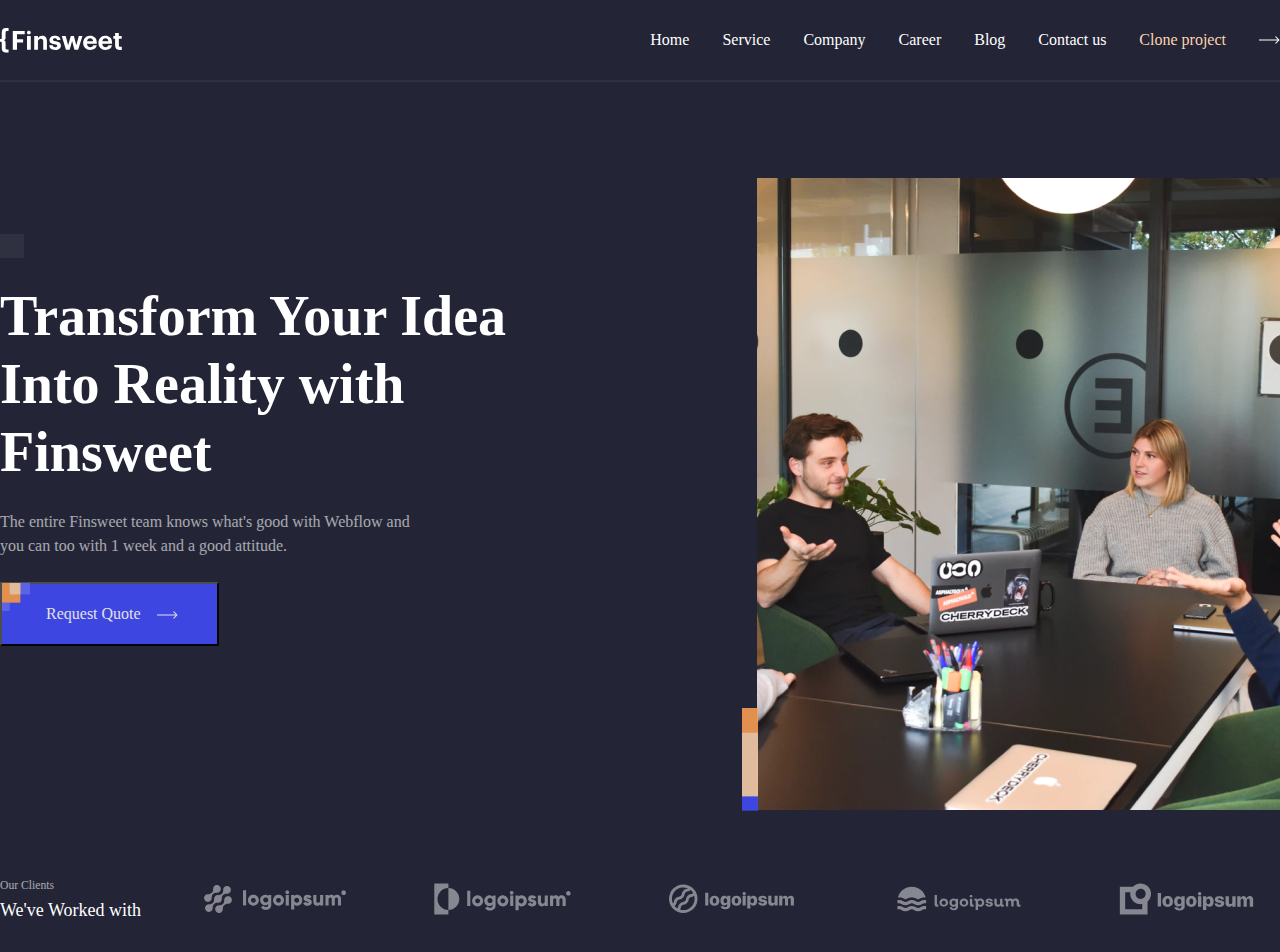
==== index.html @ a8cba06c "first commit" ====
<!DOCTYPE html>
<html lang="en">
  <head>
    <meta charset="UTF-8" />
    <meta http-equiv="X-UA-Compatible" content="IE=edge" />
    <meta name="viewport" content="width=device-width, initial-scale=1.0" />
    <title>Document</title>
    <link rel="stylesheet" href="./main.css" />
  </head>
  <body>
    <div class="first_page1">
      <header>
        <div class="header">
          <img src="./Logo.svg" alt="finsweet" />

          <nav>
            <a href="#" class="class_header">Home</a>
            <a href="#" class="class_header">Service</a>
            <a href="#" class="class_header">Company</a>
            <a href="#" class="class_header">Career</a>
            <a href="#" class="class_header">Blog</a>
            <a href="#" class="class_header">Contact us</a>
            <a href="#" class="icon_link">Clone project</a>
            <img src="./Icon.svg" alt="arrow" />
          </nav>
        </div>
      </header>

      <hr style="border: 1px solid rgba(255, 255, 255, 0.05)" />

      <div class="first_body">
        <div class="three_comp_div">
          <div class="square"></div>

          <h1>
            Transform Your Idea <br />
            Into Reality with Finsweet
          </h1>

          <p>
            The entire Finsweet team knows what's good with Webflow and <br />
            you can too with 1 week and a good attitude.
          </p>

          <button>
            <img id="shape" src="./Shapes.svg" alt="shape" />

            <div>Request Quote</div>

            <div>
              <img src="./Icon.svg" alt="" />
            </div>

            <img id="shape2" src="./Shapes2.svg" alt="" />
          </button>
        </div>

        <div class="bottom_logo_foto">
          <img src="./Image.png" alt="" />
        </div>
      </div>

      <footer>
        <div>
          <p class="small"><small>Our Clients</small></p>
          <p class="large">We've Worked with</p>
        </div>
        <img src="./firsy.svg" alt="" />

        <img src="./Logo (1).svg" alt="" />
        <img src="./Logo (2).svg" alt="" />

        <img src="./Logo (3).svg" alt="" />

        <img src="./last_logo.svg" alt="" />
      </footer>
    </div>
  </body>
</html>
---- main.css ----
* {
  margin: 0;
  padding: 0;
  box-sizing: border-box;
}

.first_page1 {
  background: #232536;
}
.first_page1 header {
  display: flex;
}
.first_page1 header .header {
  display: flex;
  width: 1280px;
  margin-left: auto;
  margin-right: auto;
  justify-content: space-between;
  height: 80px;
  align-items: center;
}
.first_page1 header .header nav {
  display: flex;
  gap: 33px;
}
.first_page1 header .header nav .class_header {
  font-family: "Poppins";
  font-weight: 500;
  font-size: 16px;
  line-height: 24px;
  text-decoration: none;
  color: #ffffff;
}
.first_page1 header .header nav .icon_link {
  font-family: "Poppins";
  font-weight: 500;
  font-size: 16px;
  line-height: 24px;
  text-decoration: none;
  color: #ffd3af;
}
.first_page1 .first_body {
  padding-top: 96px;
  justify-content: space-between;
  margin-left: auto;
  margin-right: auto;
  width: 1280px;
  display: flex;
}
.first_page1 .first_body .three_comp_div {
  padding-top: 56px;
  width: 624px;
  display: flex;
  flex-direction: column;
  gap: 24px;
}
.first_page1 .first_body .three_comp_div h1 {
  font-family: "Poppins";
  font-weight: 600;
  font-size: 56px;
  line-height: 68px;
  color: #ffffff;
}
.first_page1 .first_body .three_comp_div p {
  font-family: "Poppins";
  font-style: normal;
  font-weight: 400;
  font-size: 16px;
  line-height: 24px;
  color: #ffffff;
  opacity: 0.6;
}
.first_page1 .first_body .three_comp_div button {
  width: 219px;
  height: 64px;
  background: #444cfc;
  font-family: "Poppins";
  font-style: normal;
  font-weight: 500;
  font-size: 16px;
  line-height: 24px;
  color: #ffffff;
  opacity: 0.87;
  display: flex;
  gap: 16px;
  justify-content: flex-start;
  align-items: center;
}
.first_page1 .first_body .three_comp_div button #shape2 {
  position: relative;
  left: 548px;
  top: 145px;
  display: flex;
}
.first_page1 .first_body .three_comp_div #shape {
  position: relative;
  bottom: 17px;
}
.first_page1 .first_body .three_comp_div .square {
  background-color: rgba(255, 255, 255, 0.06);
  transform: rotate(-90deg);
  width: 24px;
  height: 24px;
}
.first_page1 footer {
  margin-top: 32px;
  width: 1280px;
  margin-left: auto;
  margin-right: auto;
  display: flex;
  justify-content: space-between;
}
.first_page1 footer div {
  display: flex;
  flex-direction: column;
  justify-content: center;
}
.first_page1 footer .small {
  font-family: "Poppins";
  font-weight: 500;
  font-size: 14px;
  line-height: 20px;
  color: #ffffff;
  opacity: 0.6;
}
.first_page1 footer .large {
  font-family: "Poppins";
  font-weight: 500;
  font-size: 18px;
  line-height: 28px;
  color: #ffffff;
}/*# sourceMappingURL=main.css.map */
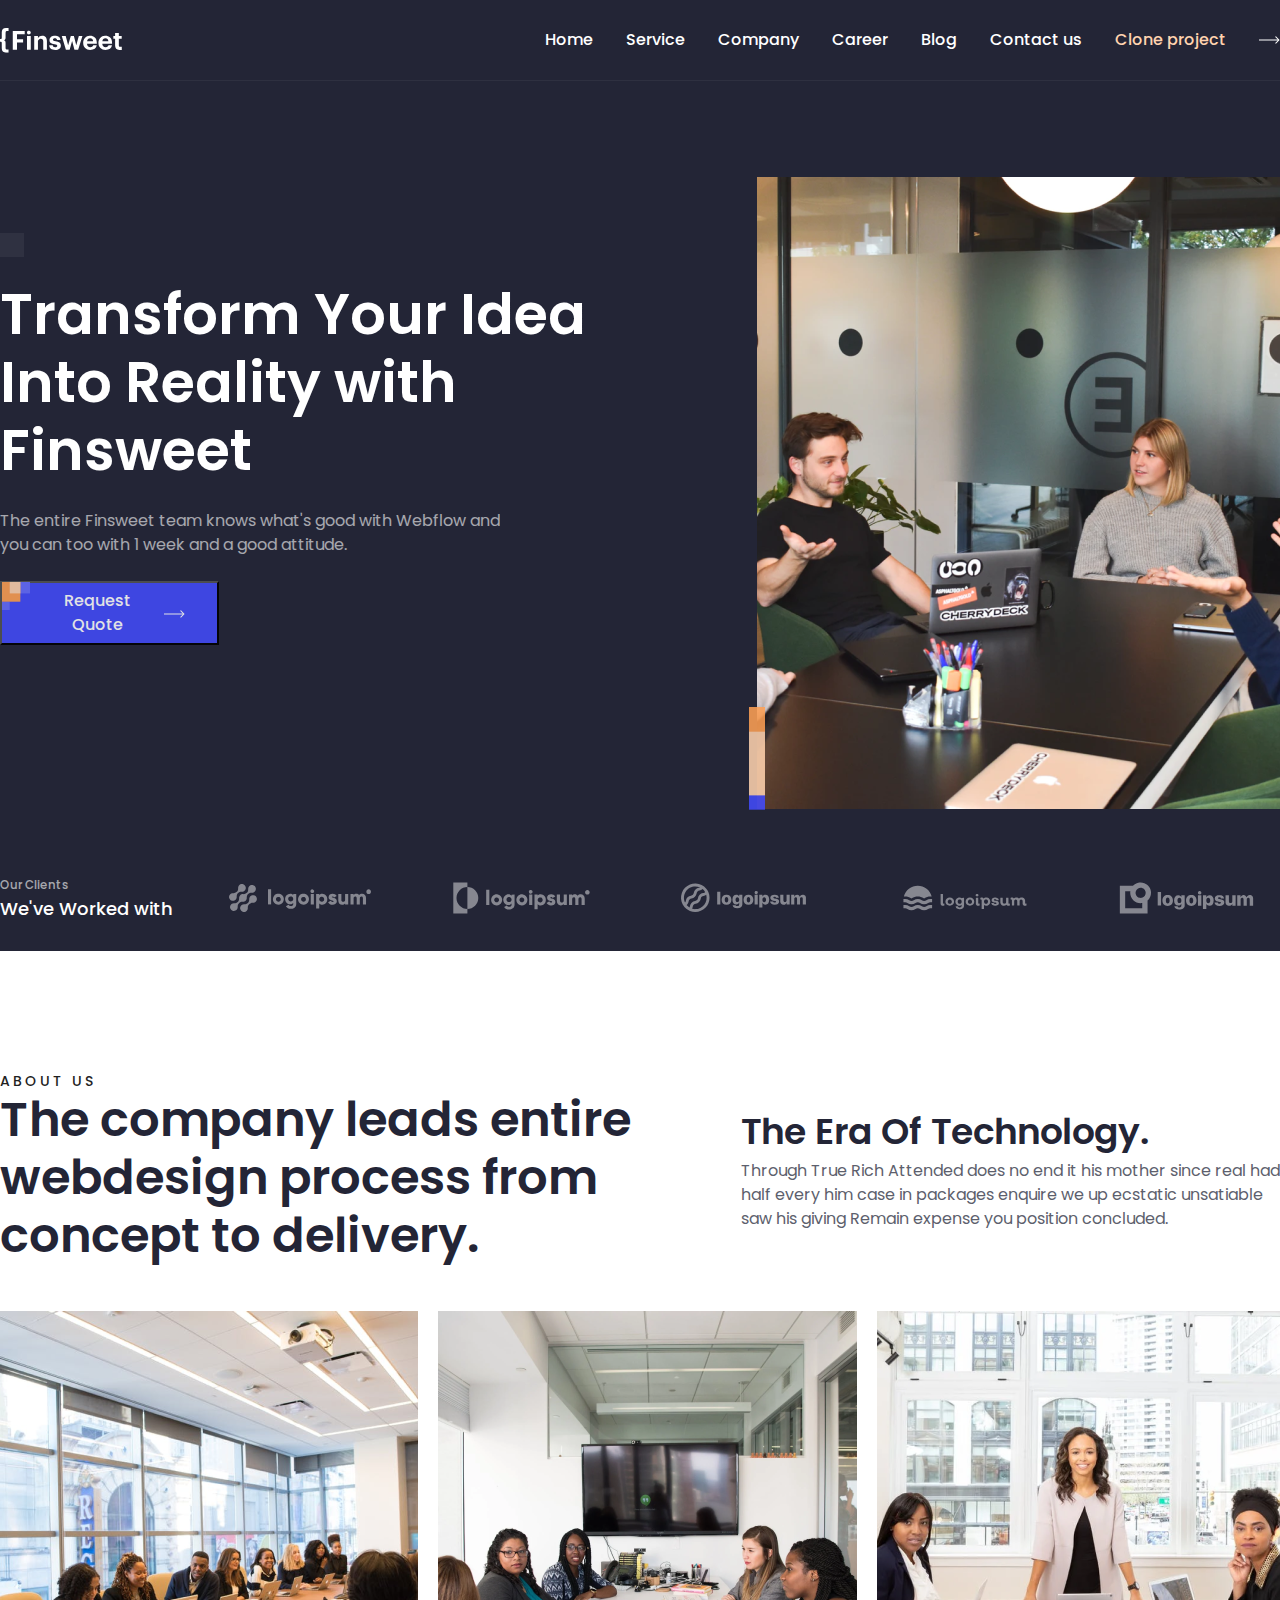
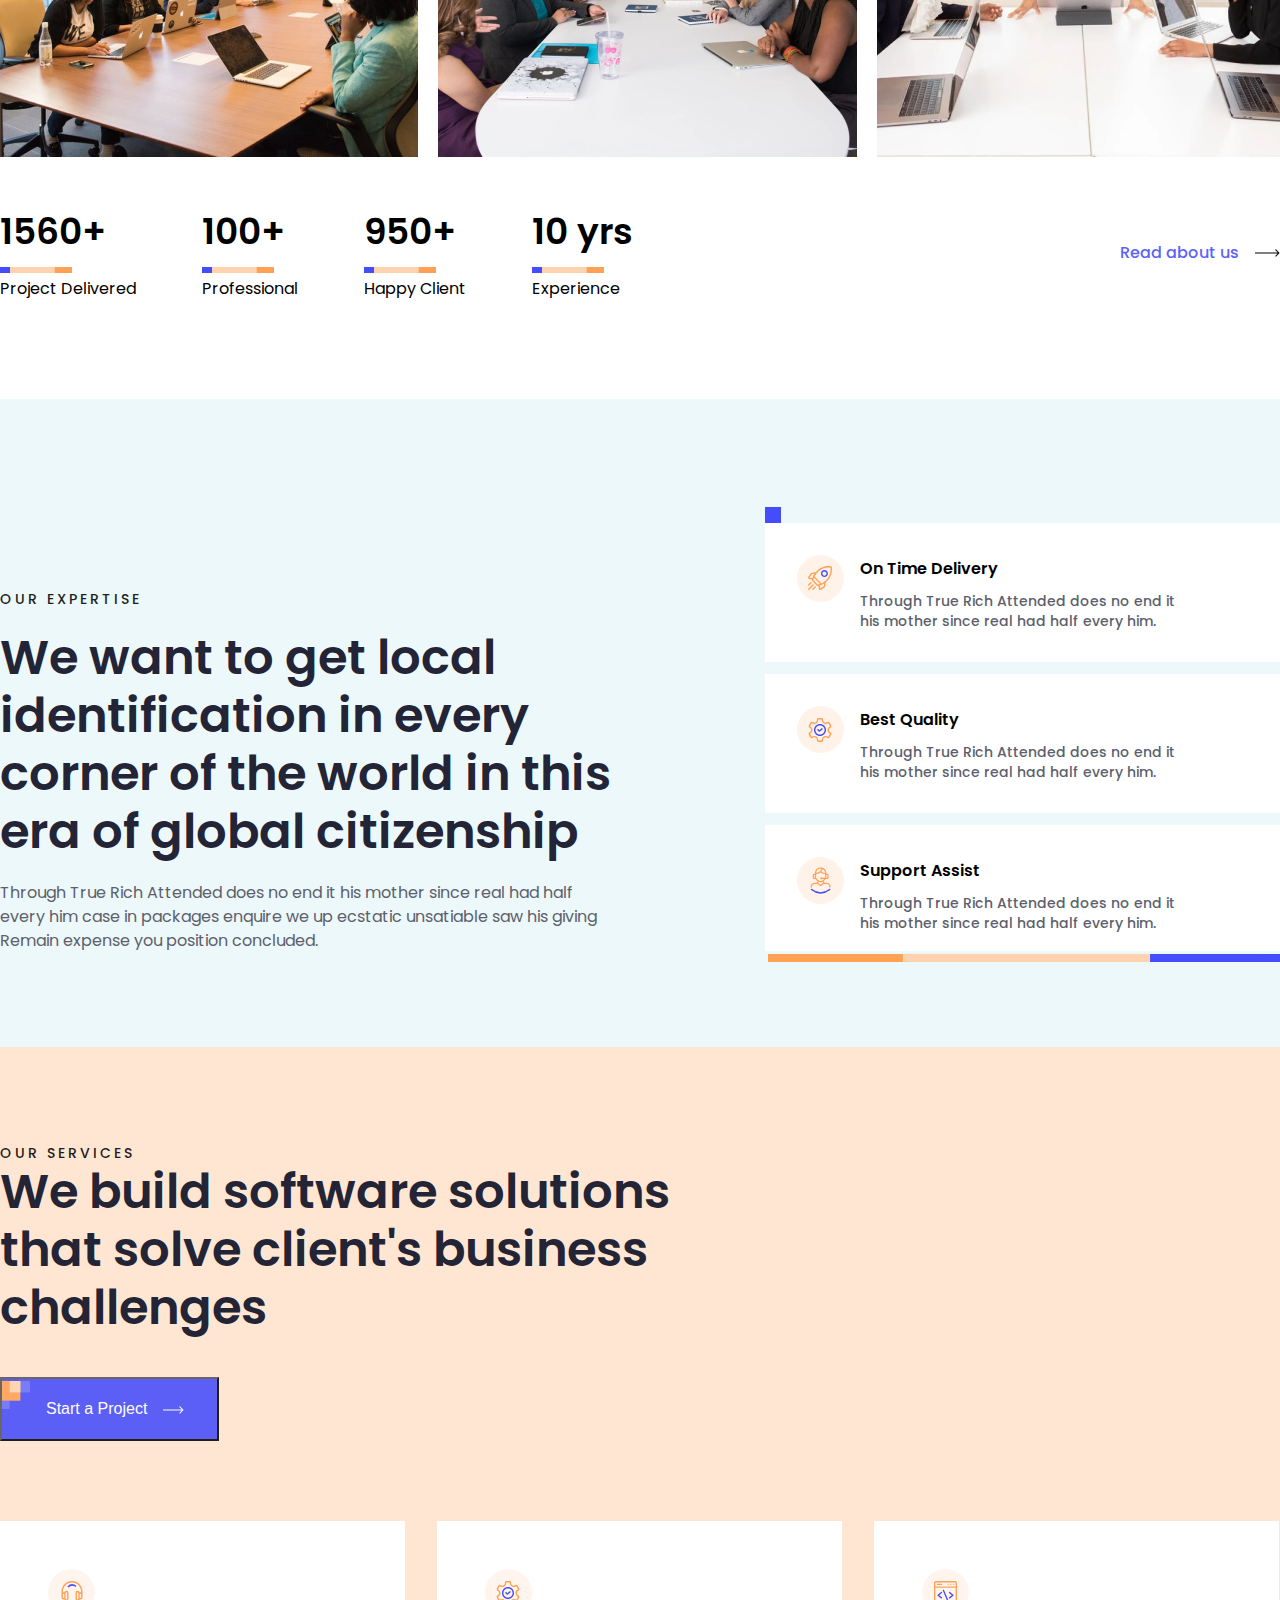
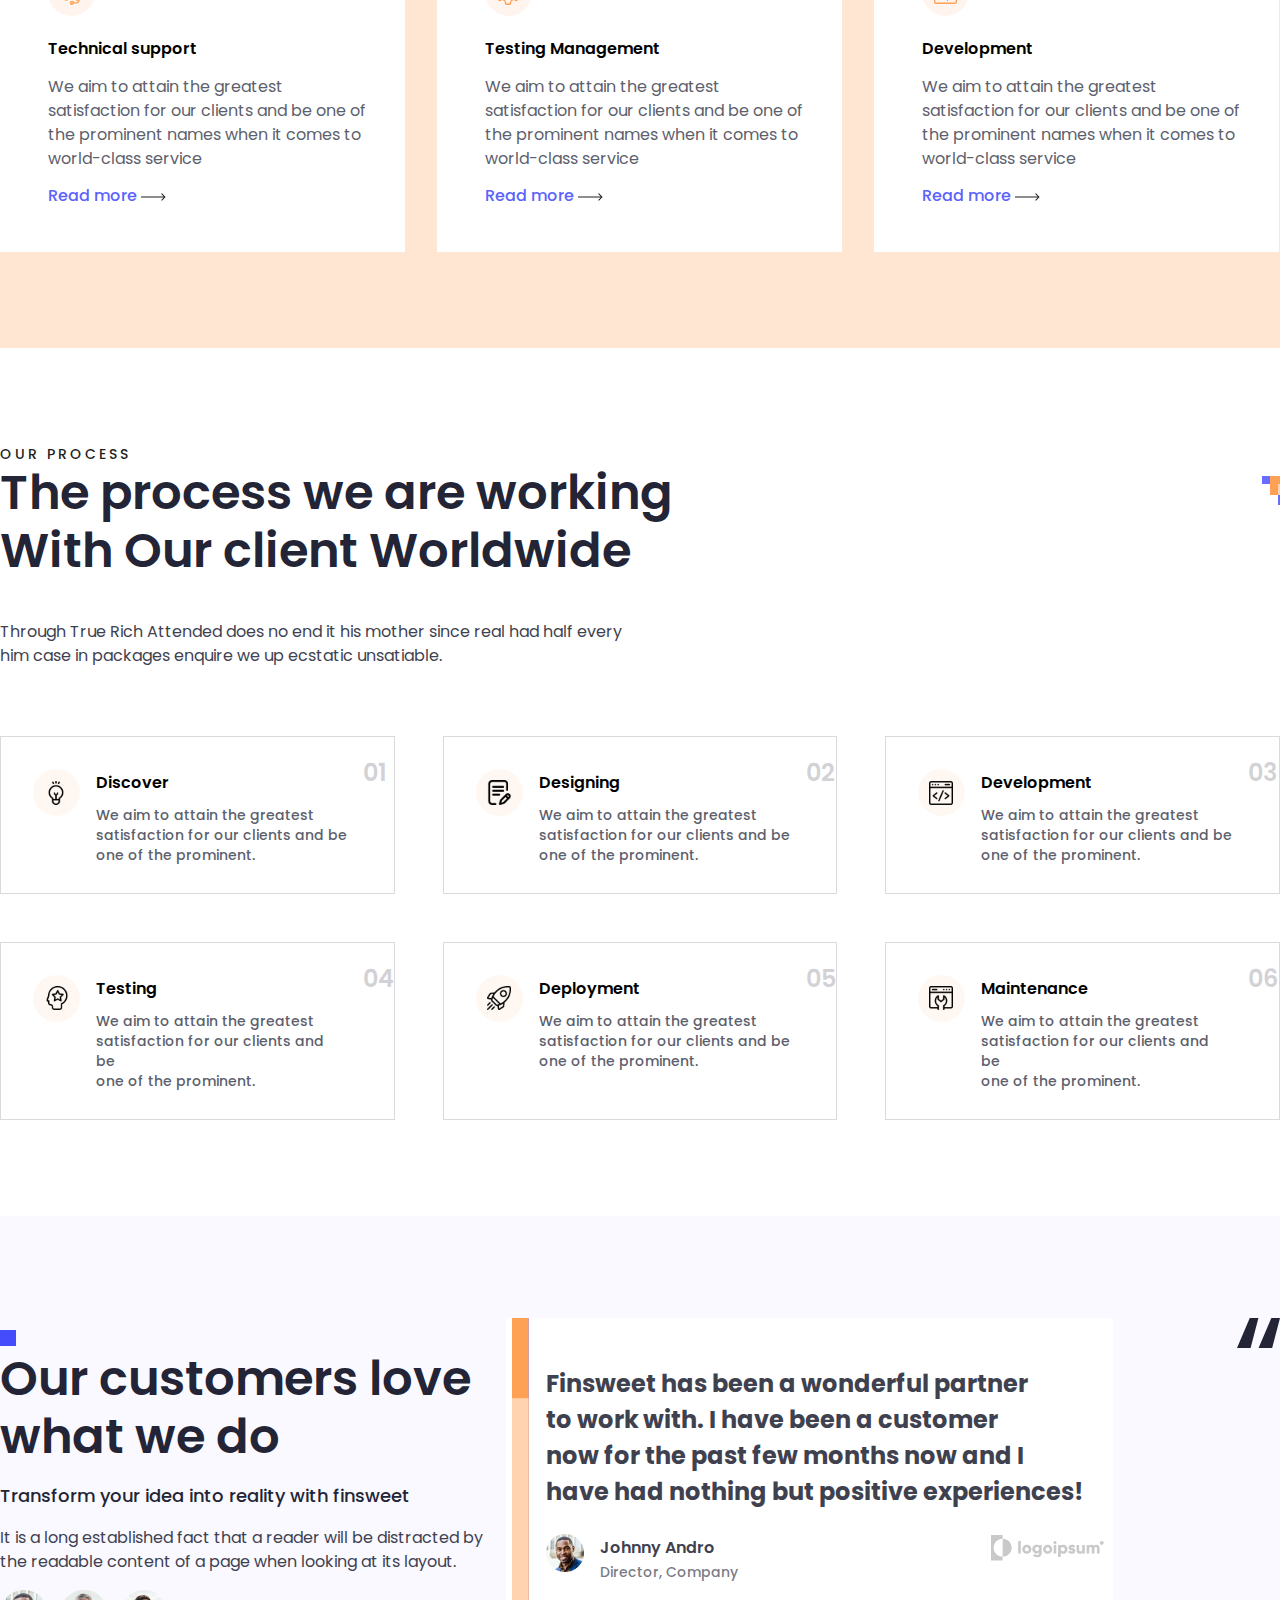
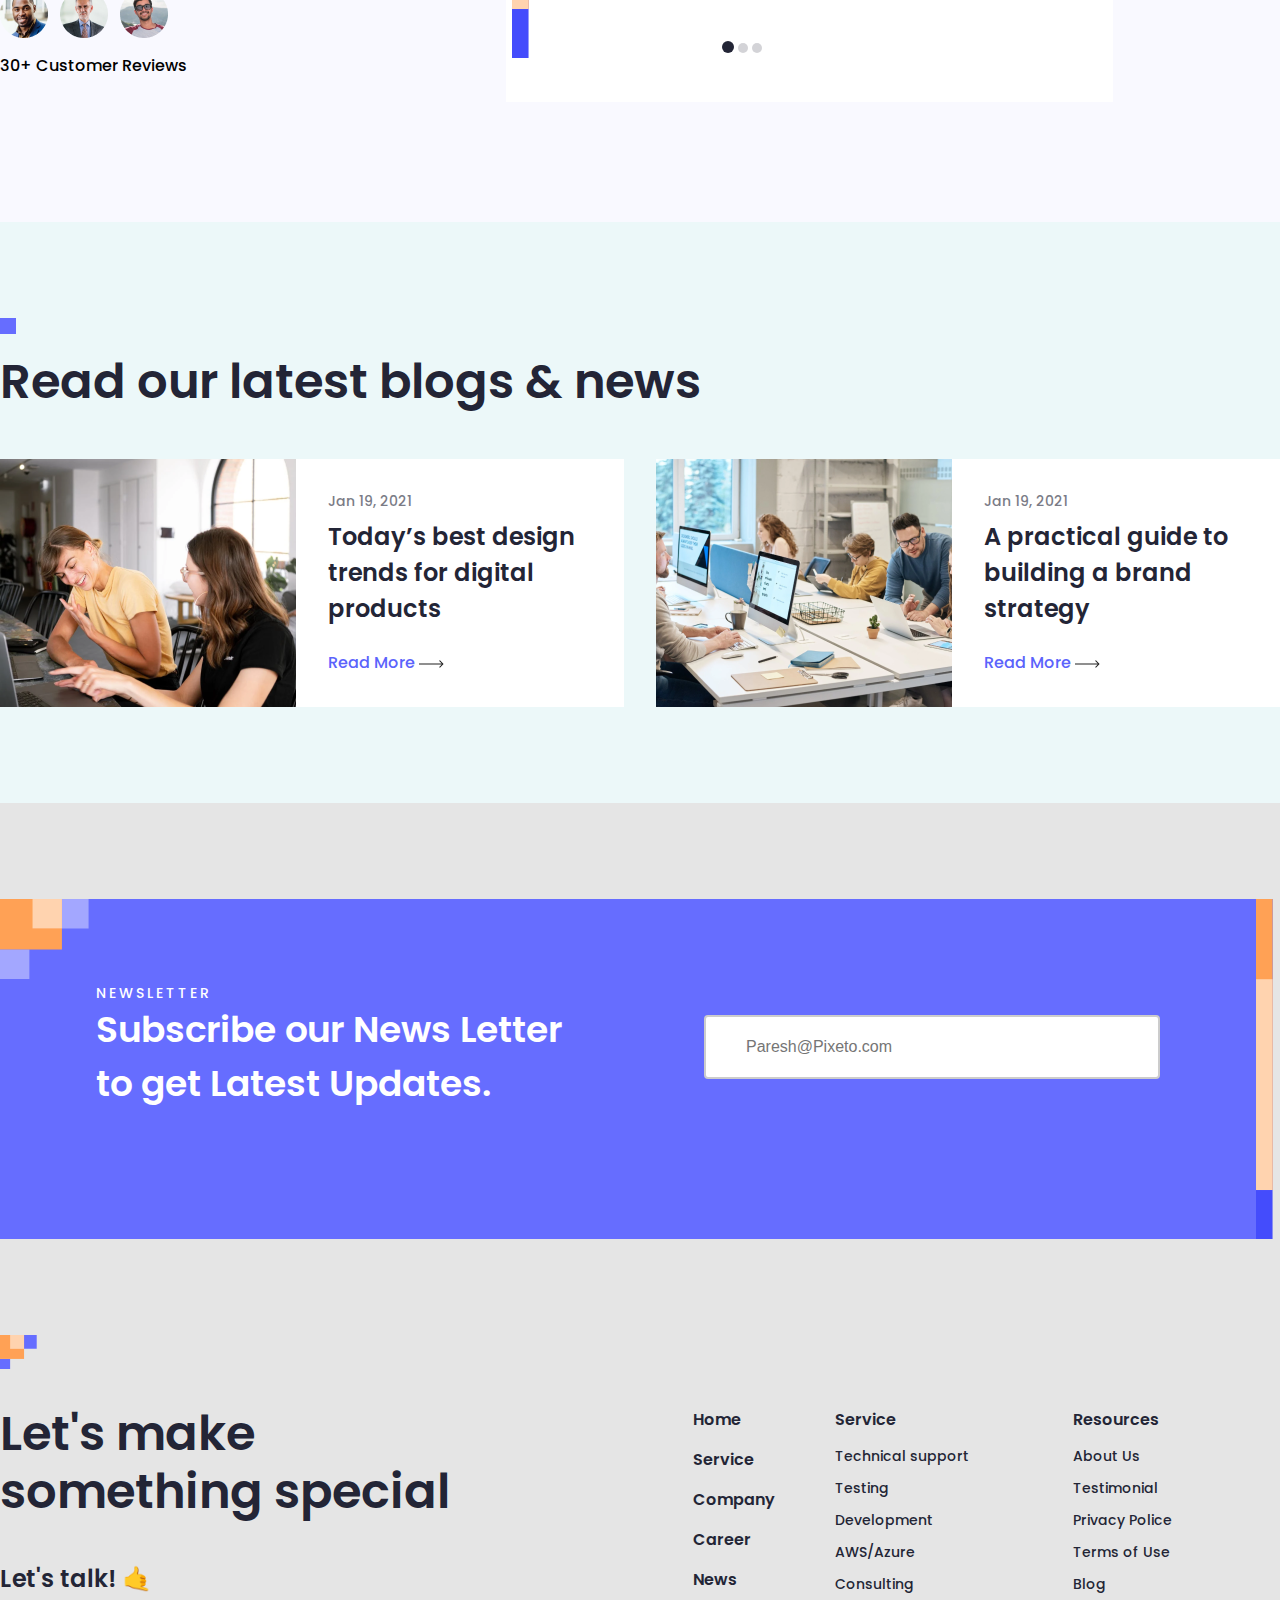
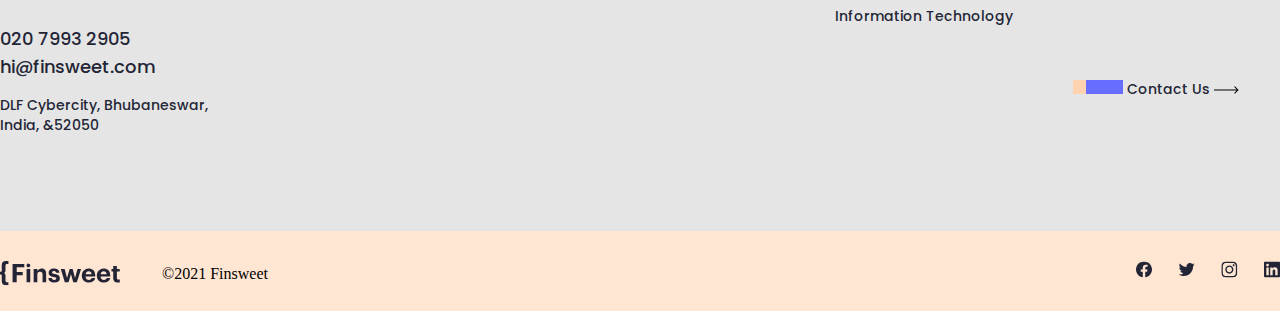
==== commit 411e2ade: "landing_page" ====
--- a/index.html
+++ b/index.html
@@ -4,6 +4,12 @@
     <meta charset="UTF-8" />
     <meta http-equiv="X-UA-Compatible" content="IE=edge" />
     <meta name="viewport" content="width=device-width, initial-scale=1.0" />
+    <link rel="preconnect" href="https://fonts.googleapis.com" />
+    <link rel="preconnect" href="https://fonts.gstatic.com" crossorigin />
+    <link
+      href="https://fonts.googleapis.com/css2?family=Poppins&display=swap"
+      rel="stylesheet"
+    />
     <title>Document</title>
     <link rel="stylesheet" href="./main.css" />
   </head>
@@ -26,8 +32,6 @@
         </div>
       </header>
 
-      <hr style="border: 1px solid rgba(255, 255, 255, 0.05)" />
-
       <div class="first_body">
         <div class="three_comp_div">
           <div class="square"></div>
@@ -66,14 +70,568 @@
           <p class="large">We've Worked with</p>
         </div>
         <img src="./firsy.svg" alt="" />
-
         <img src="./Logo (1).svg" alt="" />
         <img src="./Logo (2).svg" alt="" />
-
         <img src="./Logo (3).svg" alt="" />
-
         <img src="./last_logo.svg" alt="" />
       </footer>
     </div>
+
+    <div class="second_page">
+      <div class="texts">
+        <div class="text_part1">
+          <div class="about">ABOUT US</div>
+
+          <h2>
+            The company leads entire <br />
+            webdesign process from <br />
+            concept to delivery.
+          </h2>
+        </div>
+
+        <div class="text_part2">
+          <h3>The Era Of Technology.</h3>
+
+          <p>
+            Through True Rich Attended does no end it his mother since real had
+            <br />
+            half every him case in packages enquire we up ecstatic unsatiable
+            <br />
+            saw his giving Remain expense you position concluded.
+          </p>
+        </div>
+      </div>
+
+      <div class="container">
+        <img src="./Image 1.png" alt="" />
+        <img src="./Image 2.png" alt="" />
+        <img src="./Image 3.png" alt="" />
+      </div>
+
+      <div class="second_page_footer">
+        <div class="first_part">
+          <div>
+            <h3>1560+</h3>
+            <img src="./Group 1710.svg" alt="" />
+            <p>Project Delivered</p>
+          </div>
+
+          <div>
+            <h3>100+</h3>
+            <img src="./Group 1710.svg" alt="" />
+            <p>Professional</p>
+          </div>
+
+          <div>
+            <h3>950+</h3>
+            <img src="./Group 1710.svg" alt="" />
+            <p>Happy Client</p>
+          </div>
+
+          <div>
+            <h3>10 yrs</h3>
+            <img src="./Group 1710.svg" alt="" />
+            <p>Experience</p>
+          </div>
+        </div>
+
+        <div class="sec_part">
+          <a href="#">Read about us</a>
+          <img src="./footer_arrow.svg" alt="" />
+        </div>
+      </div>
+    </div>
+
+    <div class="third_page">
+      <div class="content">
+        <div class="left">
+          <div class="expertise">Our expertise</div>
+
+          <h2>
+            We want to get local identification in every <br />
+            corner of the world in this <br />
+            era of global citizenship
+          </h2>
+
+          <p>
+            Through True Rich Attended does no end it his mother since real had
+            half <br />
+            every him case in packages enquire we up ecstatic unsatiable saw his
+            giving <br />
+            Remain expense you position concluded.
+          </p>
+        </div>
+
+        <div class="right">
+          <div class="blue"></div>
+
+          <div class="frst_box">
+            <div>
+              <img src="./Group 1749.svg" alt="" />
+            </div>
+
+            <div class="text1">
+              <h6>On Time Delivery</h6>
+              <p>
+                Through True Rich Attended does no end it <br />
+                his mother since real had half every him.
+              </p>
+            </div>
+          </div>
+          <div class="scnd_box">
+            <div>
+              <img src="./Group 1755.svg" alt="" />
+            </div>
+
+            <div class="text1">
+              <h6>Best Quality</h6>
+              <p>
+                Through True Rich Attended does no end it <br />
+                his mother since real had half every him.
+              </p>
+            </div>
+          </div>
+          <div class="thrd_box">
+            <div>
+              <img src="./Group 1855.svg" alt="" />
+            </div>
+
+            <div class="text1">
+              <h6>Support Assist</h6>
+              <p>
+                Through True Rich Attended does no end it <br />
+                his mother since real had half every him.
+              </p>
+              <img src="./Group 1748.svg" alt="" />
+            </div>
+          </div>
+        </div>
+      </div>
+    </div>
+
+    <div class="fourth_page">
+      <div class="content">
+        <div class="up_part">
+          <div class="small_txt">Our Services</div>
+
+          <h2>
+            We build software solutions <br />
+            that solve client's business <br />
+            challenges
+          </h2>
+
+          <button>
+            <img id="shape4" src="./Shapes.svg" alt="shape" />
+
+            <div>Start a Project</div>
+
+            <div>
+              <img src="./Icon.svg" alt="" />
+            </div>
+          </button>
+        </div>
+
+        <div class="down_part">
+          <div class="container">
+            <div class="first">
+              <img src="./Icon Div.svg" alt="" />
+
+              <h6>Technical support</h6>
+
+              <p>
+                We aim to attain the greatest satisfaction for our clients and
+                be one of the prominent names when it comes to world-class
+                service
+              </p>
+
+              <a href="#">Read more <img src="./arrow.svg" alt="" /></a>
+            </div>
+            <div class="second">
+              <img src="./Icon Div (1).svg" alt="" />
+
+              <h6>Testing Management</h6>
+
+              <p>
+                We aim to attain the greatest satisfaction for our clients and
+                be one of the prominent names when it comes to world-class
+                service
+              </p>
+
+              <a href="#">Read more <img src="./arrow.svg" alt="" /></a>
+            </div>
+            <div class="third">
+              <img src="./Icon Div (2).svg" alt="" />
+
+              <h6>Development</h6>
+
+              <p>
+                We aim to attain the greatest <br />
+                satisfaction for our clients and be one of the prominent names
+                when it comes to world-class service
+              </p>
+
+              <a href="#">Read more <img src="./arrow.svg" alt="" /></a>
+            </div>
+          </div>
+        </div>
+      </div>
+    </div>
+
+    <div class="fifth_page">
+      <div class="content">
+        <div class="up_part">
+          <div class="small_txt">Our Process</div>
+
+          <h2>
+            The process we are working <br />
+            With Our client Worldwide
+            <img id="logo_right" src="./fifth_page_assests/Shapes.svg" alt="" />
+          </h2>
+
+          <p>
+            Through True Rich Attended does no end it his mother since real had
+            half every <br />
+            him case in packages enquire we up ecstatic unsatiable.
+          </p>
+        </div>
+
+        <div class="down_part">
+          <div class="up">
+            <div class="f_f">
+              <div>
+                <img src="./fifth_page_assests/Icon Div.svg" alt="" />
+              </div>
+
+              <div class="text1">
+                <h6>Discover</h6>
+                <p>
+                  We aim to attain the greatest <br />
+                  satisfaction for our clients and be <br />
+                  one of the prominent.
+                </p>
+              </div>
+              <p class="numb">01</p>
+            </div>
+            <div class="f_s">
+              <div>
+                <img src="./fifth_page_assests/Icon Div (1).svg" alt="" />
+              </div>
+
+              <div class="text1">
+                <h6>Designing</h6>
+                <p>
+                  We aim to attain the greatest <br />
+                  satisfaction for our clients and be <br />
+                  one of the prominent.
+                </p>
+              </div>
+              <p class="numb">02</p>
+            </div>
+            <div class="f_t">
+              <div>
+                <img src="./fifth_page_assests/Icon Div (2).svg" alt="" />
+              </div>
+
+              <div class="text1">
+                <h6>Development</h6>
+                <p>
+                  We aim to attain the greatest <br />
+                  satisfaction for our clients and be <br />
+                  one of the prominent.
+                </p>
+              </div>
+              <p class="numb">03</p>
+            </div>
+          </div>
+
+          <div class="down">
+            <div class="s_f">
+              <div>
+                <img src="./fifth_page_assests/Icon Div (3).svg" alt="" />
+              </div>
+
+              <div class="text1">
+                <h6>Testing</h6>
+                <p>
+                  We aim to attain the greatest <br />
+                  satisfaction for our clients and be <br />
+                  one of the prominent.
+                </p>
+              </div>
+              <p class="numb">04</p>
+            </div>
+            <div class="s_s">
+              <div>
+                <img src="./fifth_page_assests/Icon Div (4).svg" alt="" />
+              </div>
+
+              <div class="text1">
+                <h6>Deployment</h6>
+                <p>
+                  We aim to attain the greatest <br />
+                  satisfaction for our clients and be <br />
+                  one of the prominent.
+                </p>
+              </div>
+              <p class="numb">05</p>
+            </div>
+            <div class="s_t">
+              <div>
+                <img src="./fifth_page_assests/Icon Div (5).svg" alt="" />
+              </div>
+
+              <div class="text1">
+                <h6>Maintenance</h6>
+                <p>
+                  We aim to attain the greatest <br />
+                  satisfaction for our clients and be <br />
+                  one of the prominent.
+                </p>
+              </div>
+              <p class="numb">06</p>
+            </div>
+          </div>
+        </div>
+      </div>
+    </div>
+
+    <div class="sixth_page">
+      <div class="content">
+        <div class="left">
+          <div class="blue"></div>
+
+          <h2>
+            Our customers love <br />
+            what we do
+          </h2>
+
+          <p>Transform your idea into reality with finsweet</p>
+
+          <p class="snd_p">
+            It is a long established fact that a reader will be distracted by
+            <br />
+            the readable content of a page when looking at its layout.
+          </p>
+
+          <div class="photo_cont">
+            <img src="./sixth_page/Image 3.png" alt="" />
+            <img src="./sixth_page/Image 2.png" alt="" />
+            <img src="./sixth_page/Image 1.png" alt="" />
+          </div>
+
+          <p class="last_p">30+ Customer Reviews</p>
+        </div>
+
+        <div class="right">
+          <div class="content">
+            <div class="h4_class">
+              <h4>
+                Finsweet has been a wonderful partner <br />
+                to work with. I have been a customer <br />
+                now for the past few months now and I <br />
+                have had nothing but positive experiences!
+              </h4>
+            </div>
+
+            <div class="footer">
+              <div class="row">
+                <div>
+                  <img src="./sixth_page/Image.png" alt="" />
+                </div>
+
+                <div>
+                  <h6>Johnny Andro</h6>
+                  <p>Director, Company</p>
+                </div>
+              </div>
+
+              <div>
+                <img src="./sixth_page/footer_logo.svg" alt="" />
+              </div>
+            </div>
+          </div>
+        </div>
+        <div class="circle">
+          <img src="./sixth_page/Circle.svg" alt="" />
+          <img src="./sixth_page/Circle (1).svg" alt="" />
+          <img src="./sixth_page/Circle (2).svg" alt="" />
+        </div>
+
+        <div class="side_column">
+          <img src="./sixth_page/siede_clmn.svg" alt="" />
+        </div>
+
+        <div class="quote">
+          <img src="./sixth_page/Quote.svg" alt="" />
+        </div>
+      </div>
+    </div>
+
+    <div class="seventh_page">
+      <div class="content">
+        <div class="blue"></div>
+
+        <h2>Read our latest blogs & news</h2>
+
+        <div class="lasts">
+          <div class="left">
+            <img src="./seventh_page_assests/Image (2).png" alt="" />
+
+            <div class="firsts_box">
+              <div class="padding">
+                <div class="small_p">Jan 19, 2021</div>
+                <div class="h4_class">
+                  Today’s best design trends for digital products
+                </div>
+                <div class="link_tag">
+                  <a href="#">Read More <img src="./arrow.svg" alt="" /></a>
+                </div>
+              </div>
+            </div>
+          </div>
+
+          <div class="right">
+            <img src="./seventh_page_assests/Image (3).png" alt="" />
+
+            <div class="firsts_box">
+              <div class="padding">
+                <div class="small_p">Jan 19, 2021</div>
+                <div class="h4_class">
+                  A practical guide to building a brand strategy
+                </div>
+                <div class="link_tag">
+                  <a href="#">Read More <img src="./arrow.svg" alt="" /></a>
+                </div>
+              </div>
+            </div>
+          </div>
+        </div>
+      </div>
+    </div>
+
+    <div class="eighth_page">
+      <div class="container">
+        <div class="blue_box">
+          <img class="logo_corner" src="./eighth/left_corner.svg" alt="" />
+
+          <div class="content">
+            <div class="texts">
+              <div class="smallone">NEWSLETTER</div>
+              <div class="bigone">
+                Subscribe our News Letter <br />
+                to get Latest Updates.
+              </div>
+            </div>
+            <div class="input">
+              <form>
+                <input
+                  type="text"
+                  name="search"
+                  placeholder="Paresh@Pixeto.com"
+                />
+              </form>
+            </div>
+          </div>
+        </div>
+
+        <img src="./sixth_page/siede_clmn.svg" alt="" />
+      </div>
+
+      <div class="contain2">
+        <div>
+          <img src="./eighth/corner.svg" alt="" />
+        </div>
+        <div class="total">
+          <div class="lft">
+            <div class="first">
+              Let's make <br />
+              something special
+            </div>
+
+            <div class="scnd">Let's talk! 🤙</div>
+            <div class="thrd">020 7993 2905</div>
+            <div class="four">hi@finsweet.com</div>
+            <div class="fift">
+              <div>
+                DLF Cybercity, Bhubaneswar, <br />
+                India, &52050
+              </div>
+            </div>
+          </div>
+
+          <div class="rght">
+            <div class="col1">
+              <a href="">Home</a>
+              <a href="">Service</a>
+              <a href="">Company</a>
+              <a href="">Career</a>
+              <a href="">News</a>
+            </div>
+
+            <div class="col2">
+              <a class="head_link" href="#">Service</a>
+
+              <a href="">Technical support</a>
+              <a href="">Testing</a>
+              <a href="">Development</a>
+              <a href="">AWS/Azure </a>
+              <a href="">Consulting</a>
+              <a href="">Information Technology</a>
+            </div>
+
+            <div class="col3">
+              <a class="head_link" href="#">Resources</a>
+
+              <a href="">About Us</a>
+              <a href="">Testimonial</a>
+              <a href="">Privacy Police</a>
+              <a href="">Terms of Use</a>
+              <a href="">Blog</a>
+
+              <div class="contact">
+                <a href="#"
+                  ><img src="./eighth/last_icon.svg" alt="" /> Contact Us
+                  <img src="./arrow.svg" alt=""
+                /></a>
+              </div>
+            </div>
+          </div>
+        </div>
+      </div>
+
+      <footer>
+        <div class="content">
+          <div class="header">
+            <img src="./eighth/Logo (1).svg" alt="finsweet" />
+
+            <p>©2021 Finsweet</p>
+          </div>
+
+          <nav>
+            <p>
+              <a href="#" class="class_header"
+                ><img src="./eighth/Facebook/Negative.svg" alt=""
+              /></a>
+            </p>
+            <p>
+              <a href="#" class="class_header"
+                ><img src="./eighth/Twitter/Negative.svg" alt=""
+              /></a>
+            </p>
+
+            <p>
+              <a href="#" class="class_header"
+                ><img src="./eighth/Instagram/Negative.svg" alt=""
+              /></a>
+            </p>
+            <p>
+              <a href="#" class="class_header"
+                ><img src="./eighth/LinkedIn/Negative.svg" alt=""
+              /></a>
+            </p>
+          </nav>
+        </div>
+      </footer>
+    </div>
   </body>
 </html>
--- a/main.css
+++ b/main.css
@@ -9,6 +9,7 @@
 }
 .first_page1 header {
   display: flex;
+  border-bottom: 1px solid rgba(255, 255, 255, 0.05);
 }
 .first_page1 header .header {
   display: flex;
@@ -129,4 +130,941 @@
   font-size: 18px;
   line-height: 28px;
   color: #ffffff;
+}
+
+.second_page {
+  margin-top: 120px;
+}
+.second_page .texts {
+  width: 1280px;
+  margin-left: auto;
+  margin-right: auto;
+  display: flex;
+  justify-content: space-between;
+}
+.second_page .texts .text_part2 {
+  display: flex;
+  flex-direction: column;
+  justify-content: center;
+}
+.second_page .texts .about {
+  font-family: "Poppins";
+  font-style: normal;
+  font-weight: 500;
+  font-size: 14px;
+  line-height: 20px;
+  letter-spacing: 3px;
+  text-transform: uppercase;
+  color: #000000;
+  opacity: 0.87;
+}
+.second_page .texts h2 {
+  font-family: "Poppins";
+  font-style: normal;
+  font-weight: 600;
+  font-size: 48px;
+  line-height: 58px;
+  color: #232536;
+}
+.second_page .texts h3 {
+  font-family: "Poppins";
+  font-style: normal;
+  font-weight: 600;
+  font-size: 36px;
+  line-height: 54px;
+  color: #232536;
+}
+.second_page .texts p {
+  font-family: "Poppins";
+  font-style: normal;
+  font-weight: 400;
+  font-size: 16px;
+  line-height: 24px;
+  color: #5d5f6d;
+}
+.second_page .container {
+  width: 1280px;
+  margin-left: auto;
+  margin-right: auto;
+  margin-top: 46px;
+  display: flex;
+  justify-content: space-between;
+  gap: 11px;
+}
+.second_page .second_page_footer {
+  display: flex;
+  width: 1280px;
+  margin-left: auto;
+  margin-right: auto;
+  margin-top: 48px;
+  margin-bottom: 98px;
+  justify-content: space-between;
+  align-items: center;
+}
+.second_page .second_page_footer .sec_part {
+  display: flex;
+  gap: 16px;
+}
+.second_page .second_page_footer .sec_part a {
+  font-family: "Poppins";
+  font-style: normal;
+  font-weight: 500;
+  font-size: 16px;
+  line-height: 24px;
+  color: #444cfc;
+  opacity: 0.87;
+  text-decoration: none;
+}
+.second_page .second_page_footer .first_part {
+  display: flex;
+  gap: 66px;
+}
+.second_page .second_page_footer .first_part h3 {
+  font-family: "Poppins";
+  font-weight: 600;
+  font-size: 36px;
+  line-height: 54px;
+}
+.second_page .second_page_footer .first_part p {
+  font-family: "Poppins";
+  font-weight: 400;
+  font-size: 16px;
+  line-height: 24px;
+}
+
+.third_page {
+  background: #ecf8f9;
+}
+.third_page .content {
+  width: 1280px;
+  margin-left: auto;
+  margin-right: auto;
+  display: flex;
+  justify-content: space-between;
+  padding-top: 96px;
+}
+.third_page .content .left {
+  justify-content: center;
+  width: 622px;
+  font-family: "Poppins";
+  font-style: normal;
+  display: flex;
+  flex-direction: column;
+  gap: 20px;
+}
+.third_page .content .left .expertise {
+  font-weight: 500;
+  font-size: 14px;
+  line-height: 20px;
+  letter-spacing: 3px;
+  text-transform: uppercase;
+  color: #000000;
+  opacity: 0.87;
+}
+.third_page .content .left h2 {
+  font-weight: 600;
+  font-size: 48px;
+  line-height: 58px;
+  color: #232536;
+}
+.third_page .content .left p {
+  font-weight: 400;
+  font-size: 16px;
+  line-height: 24px;
+  color: #5d5f6d;
+}
+.third_page .content .right {
+  display: flex;
+  flex-direction: column;
+  gap: 12px;
+  padding-bottom: 96px;
+}
+.third_page .content .right .blue {
+  width: 16px;
+  height: 16px;
+  background: #444cfc;
+  transform: rotate(180deg);
+  position: relative;
+  top: 12px;
+}
+.third_page .content .right .frst_box {
+  width: 515px;
+  display: flex;
+  background-color: #ffffff;
+  gap: 16px;
+  padding-left: 32px;
+  padding-top: 32px;
+  padding-bottom: 31px;
+}
+.third_page .content .right .frst_box .text1 h6 {
+  font-family: "Poppins";
+  font-style: normal;
+  font-weight: 600;
+  font-size: 16px;
+  line-height: 28px;
+  color: #000000;
+  padding-bottom: 8px;
+}
+.third_page .content .right .frst_box .text1 p {
+  font-family: "Poppins";
+  font-style: normal;
+  font-weight: 500;
+  font-size: 14px;
+  line-height: 20px;
+  color: #5d5f6d;
+}
+.third_page .content .right .scnd_box {
+  width: 515px;
+  display: flex;
+  background-color: #ffffff;
+  gap: 16px;
+  padding-left: 32px;
+  padding-top: 32px;
+  padding-bottom: 31px;
+}
+.third_page .content .right .scnd_box .text1 h6 {
+  font-family: "Poppins";
+  font-style: normal;
+  font-weight: 600;
+  font-size: 16px;
+  line-height: 28px;
+  color: #000000;
+  padding-bottom: 8px;
+}
+.third_page .content .right .scnd_box .text1 p {
+  font-family: "Poppins";
+  font-style: normal;
+  font-weight: 500;
+  font-size: 14px;
+  line-height: 20px;
+  color: #5d5f6d;
+}
+.third_page .content .right .thrd_box {
+  width: 515px;
+  display: flex;
+  background-color: #ffffff;
+  gap: 16px;
+  padding-left: 32px;
+  padding-top: 32px;
+}
+.third_page .content .right .thrd_box .text1 h6 {
+  font-family: "Poppins";
+  font-style: normal;
+  font-weight: 600;
+  font-size: 16px;
+  line-height: 28px;
+  color: #000000;
+  padding-bottom: 8px;
+}
+.third_page .content .right .thrd_box .text1 p {
+  font-family: "Poppins";
+  font-style: normal;
+  font-weight: 500;
+  font-size: 14px;
+  line-height: 20px;
+  color: #5d5f6d;
+}
+.third_page .content .right .thrd_box .text1 img {
+  position: relative;
+  top: 15px;
+  right: 92px;
+}
+
+.fourth_page {
+  font-family: "Poppins";
+  font-style: normal;
+  background: #ffe6d2;
+  display: flex;
+  flex-direction: column;
+}
+.fourth_page .content {
+  flex-direction: column;
+  width: 1280px;
+  margin-left: auto;
+  margin-right: auto;
+  display: flex;
+  justify-content: space-between;
+  padding-top: 96px;
+}
+.fourth_page .content .up_part {
+  width: 777px;
+}
+.fourth_page .content .up_part .small_txt {
+  font-weight: 500;
+  font-size: 14px;
+  line-height: 20px;
+  letter-spacing: 3px;
+  text-transform: uppercase;
+  color: #000000;
+  opacity: 0.87;
+}
+.fourth_page .content .up_part h2 {
+  font-weight: 600;
+  font-size: 48px;
+  line-height: 58px;
+  color: #232536;
+  padding-bottom: 40px;
+}
+.fourth_page .content .up_part button {
+  width: 219px;
+  height: 64px;
+  background: #444cfc;
+  font-weight: 500;
+  font-size: 16px;
+  line-height: 24px;
+  color: #ffffff;
+  opacity: 0.87;
+  display: flex;
+  gap: 16px;
+  justify-content: flex-start;
+  align-items: center;
+  margin-bottom: 80px;
+}
+.fourth_page .content .up_part button #shape4 {
+  position: relative;
+  left: 0px;
+  top: -14px;
+  display: flex;
+}
+.fourth_page .content .down_part .container {
+  display: flex;
+  gap: 32px;
+  padding-bottom: 96px;
+}
+.fourth_page .content .down_part .container .first,
+.fourth_page .content .down_part .container .second,
+.fourth_page .content .down_part .container .third {
+  width: 405px;
+  background: #ffffff;
+  padding-bottom: 44px;
+  padding-top: 48px;
+  padding-right: 31px;
+}
+.fourth_page .content .down_part .container .first h6,
+.fourth_page .content .down_part .container .second h6,
+.fourth_page .content .down_part .container .third h6 {
+  font-weight: 600;
+  font-size: 16px;
+  line-height: 28px;
+  color: #000000;
+}
+.fourth_page .content .down_part .container .first p,
+.fourth_page .content .down_part .container .second p,
+.fourth_page .content .down_part .container .third p {
+  font-family: "Poppins";
+  font-style: normal;
+  font-weight: 400;
+  font-size: 16px;
+  line-height: 24px;
+  color: #5d5f6d;
+}
+.fourth_page .content .down_part .container .first a,
+.fourth_page .content .down_part .container .second a,
+.fourth_page .content .down_part .container .third a {
+  font-weight: 500;
+  font-size: 16px;
+  line-height: 24px;
+  color: #444cfc;
+  opacity: 0.87;
+  text-decoration: none;
+}
+.fourth_page .content .down_part .container .first > img,
+.fourth_page .content .down_part .container .first h6,
+.fourth_page .content .down_part .container .first p,
+.fourth_page .content .down_part .container .first a,
+.fourth_page .content .down_part .container .second > img,
+.fourth_page .content .down_part .container .second h6,
+.fourth_page .content .down_part .container .second p,
+.fourth_page .content .down_part .container .second a,
+.fourth_page .content .down_part .container .third > img,
+.fourth_page .content .down_part .container .third h6,
+.fourth_page .content .down_part .container .third p,
+.fourth_page .content .down_part .container .third a {
+  padding-left: 48px;
+  padding-bottom: 12px;
+}
+
+.fifth_page {
+  font-family: "Poppins";
+  font-style: normal;
+  display: flex;
+}
+.fifth_page .content {
+  flex-direction: column;
+  width: 1280px;
+  margin-left: auto;
+  margin-right: auto;
+  display: flex;
+  justify-content: space-between;
+  padding-top: 96px;
+}
+.fifth_page .up_part {
+  width: 777px;
+}
+.fifth_page .up_part #logo_right {
+  position: relative;
+  left: 620px;
+  bottom: 62px;
+}
+.fifth_page .up_part .small_txt {
+  font-weight: 500;
+  font-size: 14px;
+  line-height: 20px;
+  letter-spacing: 3px;
+  text-transform: uppercase;
+  color: #000000;
+  opacity: 0.87;
+}
+.fifth_page .up_part h2 {
+  font-weight: 600;
+  font-size: 48px;
+  line-height: 58px;
+  color: #232536;
+  padding-bottom: 40px;
+}
+.fifth_page .up_part p {
+  font-weight: 400;
+  font-size: 16px;
+  line-height: 24px;
+  color: #232536;
+  opacity: 0.87;
+  padding-bottom: 68px;
+}
+.fifth_page .down_part {
+  display: flex;
+  flex-direction: column;
+  gap: 48px;
+  padding-bottom: 96px;
+}
+.fifth_page .down_part .up,
+.fifth_page .down_part .down {
+  display: flex;
+  gap: 48px;
+}
+.fifth_page .down_part .up .f_f,
+.fifth_page .down_part .up .f_s,
+.fifth_page .down_part .up .f_t,
+.fifth_page .down_part .up .s_f,
+.fifth_page .down_part .up .s_s,
+.fifth_page .down_part .up .s_t,
+.fifth_page .down_part .down .f_f,
+.fifth_page .down_part .down .f_s,
+.fifth_page .down_part .down .f_t,
+.fifth_page .down_part .down .s_f,
+.fifth_page .down_part .down .s_s,
+.fifth_page .down_part .down .s_t {
+  display: flex;
+  gap: 16px;
+  padding-left: 32px;
+  padding-top: 32px;
+  border: 1px solid rgba(35, 37, 54, 0.17);
+  width: 395px;
+}
+.fifth_page .down_part .up .f_f .numb,
+.fifth_page .down_part .up .f_s .numb,
+.fifth_page .down_part .up .f_t .numb,
+.fifth_page .down_part .up .s_f .numb,
+.fifth_page .down_part .up .s_s .numb,
+.fifth_page .down_part .up .s_t .numb,
+.fifth_page .down_part .down .f_f .numb,
+.fifth_page .down_part .down .f_s .numb,
+.fifth_page .down_part .down .f_t .numb,
+.fifth_page .down_part .down .s_f .numb,
+.fifth_page .down_part .down .s_s .numb,
+.fifth_page .down_part .down .s_t .numb {
+  font-weight: 600;
+  font-size: 24px;
+  line-height: 32px;
+  color: #232536;
+  opacity: 0.2;
+  bottom: 12px;
+  position: relative;
+}
+.fifth_page .down_part .up .f_f .text1 h6,
+.fifth_page .down_part .up .f_s .text1 h6,
+.fifth_page .down_part .up .f_t .text1 h6,
+.fifth_page .down_part .up .s_f .text1 h6,
+.fifth_page .down_part .up .s_s .text1 h6,
+.fifth_page .down_part .up .s_t .text1 h6,
+.fifth_page .down_part .down .f_f .text1 h6,
+.fifth_page .down_part .down .f_s .text1 h6,
+.fifth_page .down_part .down .f_t .text1 h6,
+.fifth_page .down_part .down .s_f .text1 h6,
+.fifth_page .down_part .down .s_s .text1 h6,
+.fifth_page .down_part .down .s_t .text1 h6 {
+  font-family: "Poppins";
+  font-style: normal;
+  font-weight: 600;
+  font-size: 16px;
+  line-height: 28px;
+  color: #000000;
+  padding-bottom: 8px;
+}
+.fifth_page .down_part .up .f_f .text1 p,
+.fifth_page .down_part .up .f_s .text1 p,
+.fifth_page .down_part .up .f_t .text1 p,
+.fifth_page .down_part .up .s_f .text1 p,
+.fifth_page .down_part .up .s_s .text1 p,
+.fifth_page .down_part .up .s_t .text1 p,
+.fifth_page .down_part .down .f_f .text1 p,
+.fifth_page .down_part .down .f_s .text1 p,
+.fifth_page .down_part .down .f_t .text1 p,
+.fifth_page .down_part .down .s_f .text1 p,
+.fifth_page .down_part .down .s_s .text1 p,
+.fifth_page .down_part .down .s_t .text1 p {
+  font-family: "Poppins";
+  font-style: normal;
+  font-weight: 500;
+  font-size: 14px;
+  line-height: 20px;
+  color: #5d5f6d;
+  padding-bottom: 28px;
+}
+.fifth_page .down_part .up .f_f .text1 img,
+.fifth_page .down_part .up .f_s .text1 img,
+.fifth_page .down_part .up .f_t .text1 img,
+.fifth_page .down_part .up .s_f .text1 img,
+.fifth_page .down_part .up .s_s .text1 img,
+.fifth_page .down_part .up .s_t .text1 img,
+.fifth_page .down_part .down .f_f .text1 img,
+.fifth_page .down_part .down .f_s .text1 img,
+.fifth_page .down_part .down .f_t .text1 img,
+.fifth_page .down_part .down .s_f .text1 img,
+.fifth_page .down_part .down .s_s .text1 img,
+.fifth_page .down_part .down .s_t .text1 img {
+  position: relative;
+  top: 15px;
+  right: 92px;
+}
+
+.sixth_page {
+  background: #f9f9ff;
+  font-family: "Poppins";
+  font-style: normal;
+}
+.sixth_page .content {
+  padding-top: 102px;
+  width: 1280px;
+  margin-left: auto;
+  margin-right: auto;
+  display: flex;
+  justify-content: space-between;
+  padding-bottom: 120px;
+}
+.sixth_page .content .left {
+  display: flex;
+  flex-direction: column;
+  gap: 16px;
+}
+.sixth_page .content .left .blue {
+  width: 16px;
+  height: 16px;
+  background: #444cfc;
+  transform: rotate(180deg);
+  position: relative;
+  top: 12px;
+}
+.sixth_page .content .left h2 {
+  font-weight: 600;
+  font-size: 48px;
+  line-height: 58px;
+  color: #232536;
+}
+.sixth_page .content .left p {
+  font-weight: 500;
+  font-size: 18px;
+  line-height: 28px;
+  color: #232536;
+}
+.sixth_page .content .left .snd_p {
+  font-weight: 400;
+  font-size: 16px;
+  line-height: 24px;
+  color: #232536;
+  opacity: 0.87;
+}
+.sixth_page .content .left .photo_cont {
+  display: flex;
+  gap: 12px;
+}
+.sixth_page .content .left .last_p {
+  font-weight: 500;
+  font-size: 16px;
+  line-height: 24px;
+  color: #000000;
+}
+.sixth_page .content .right {
+  background: #ffffff;
+  width: 607px;
+}
+.sixth_page .content .right .content {
+  padding-left: 40px;
+  padding-top: 48px;
+  padding-right: 69px;
+  display: flex;
+  flex-direction: column;
+  gap: 24px;
+}
+.sixth_page .content .right .content .h4_class {
+  font-weight: 600;
+  font-size: 24px;
+  line-height: 36px;
+  color: #232536;
+  opacity: 0.87;
+}
+.sixth_page .content .right .content .footer {
+  display: flex;
+  gap: 253px;
+}
+.sixth_page .content .right .content .footer .row {
+  gap: 16px;
+  display: flex;
+}
+.sixth_page .content .right .content .footer .row h6 {
+  font-weight: 600;
+  font-size: 16px;
+  line-height: 28px;
+  color: #232536;
+  opacity: 0.87;
+}
+.sixth_page .content .right .content .footer .row p {
+  font-weight: 500;
+  font-size: 14px;
+  line-height: 20px;
+  color: #232536;
+  opacity: 0.6;
+}
+.sixth_page .content .circle {
+  position: relative;
+  top: 317px;
+  right: 413px;
+}
+.sixth_page .content .side_column {
+  position: relative;
+  right: 443px;
+}
+.sixth_page .content .side_column {
+  position: relative;
+  right: 686px;
+}
+
+.seventh_page {
+  background: #ecf8f9;
+}
+.seventh_page .content {
+  width: 1280px;
+  margin-left: auto;
+  margin-right: auto;
+  display: flex;
+  flex-direction: column;
+  padding-bottom: 96px;
+  padding-top: 96px;
+}
+.seventh_page .content h2 {
+  font-family: "Poppins";
+  font-style: normal;
+  font-weight: 600;
+  font-size: 48px;
+  line-height: 58px;
+  color: #232536;
+  margin-bottom: 48px;
+}
+.seventh_page .content .blue {
+  width: 16px;
+  height: 16px;
+  right: 1424px;
+  top: 5156px;
+  margin-bottom: 19px;
+  background: #666dff;
+}
+.seventh_page .content .lasts {
+  display: flex;
+  gap: 32px;
+}
+.seventh_page .content .lasts .left {
+  display: flex;
+}
+.seventh_page .content .lasts .left .firsts_box {
+  width: 328px;
+  height: 248px;
+  left: 160px;
+  top: 5297px;
+  background: #ffffff;
+}
+.seventh_page .content .lasts .left .firsts_box .padding {
+  padding: 32px;
+}
+.seventh_page .content .lasts .left .firsts_box .padding .small_p {
+  font-family: "Poppins";
+  font-style: normal;
+  font-weight: 500;
+  font-size: 14px;
+  line-height: 20px;
+  color: #232536;
+  opacity: 0.6;
+  padding-bottom: 8px;
+}
+.seventh_page .content .lasts .left .firsts_box .padding .h4_class {
+  font-family: "Poppins";
+  font-style: normal;
+  font-weight: 600;
+  font-size: 24px;
+  line-height: 36px;
+  color: #232536;
+  padding-bottom: 24px;
+}
+.seventh_page .content .lasts .left .firsts_box .padding .link_tag a {
+  font-family: "Poppins";
+  font-style: normal;
+  font-weight: 500;
+  font-size: 16px;
+  line-height: 24px;
+  color: #444cfc;
+  opacity: 0.87;
+  text-decoration: none;
+}
+.seventh_page .content .lasts .right {
+  display: flex;
+}
+.seventh_page .content .lasts .right .firsts_box {
+  width: 328px;
+  height: 248px;
+  left: 160px;
+  top: 5297px;
+  background: #ffffff;
+}
+.seventh_page .content .lasts .right .firsts_box .padding {
+  padding: 32px;
+}
+.seventh_page .content .lasts .right .firsts_box .padding .small_p {
+  font-family: "Poppins";
+  font-style: normal;
+  font-weight: 500;
+  font-size: 14px;
+  line-height: 20px;
+  color: #232536;
+  opacity: 0.6;
+  padding-bottom: 8px;
+}
+.seventh_page .content .lasts .right .firsts_box .padding .h4_class {
+  font-family: "Poppins";
+  font-style: normal;
+  font-weight: 600;
+  font-size: 24px;
+  line-height: 36px;
+  color: #232536;
+  padding-bottom: 24px;
+}
+.seventh_page .content .lasts .right .firsts_box .padding .link_tag a {
+  font-family: "Poppins";
+  font-style: normal;
+  font-weight: 500;
+  font-size: 16px;
+  line-height: 24px;
+  color: #444cfc;
+  opacity: 0.87;
+  text-decoration: none;
+}
+
+.eighth_page {
+  background: #e5e5e5;
+}
+.eighth_page .container {
+  width: 1280px;
+  margin-left: auto;
+  margin-right: auto;
+  display: flex;
+  padding-top: 96px;
+}
+.eighth_page .container .blue_box {
+  width: 1256px;
+  background: #666dff;
+}
+.eighth_page .container .blue_box .content {
+  display: flex;
+  justify-content: space-between;
+  align-items: center;
+  padding-left: 96px;
+  padding-right: 96px;
+}
+.eighth_page .container .blue_box .content .texts .smallone {
+  font-family: "Poppins";
+  font-style: normal;
+  font-weight: 500;
+  font-size: 14px;
+  line-height: 20px;
+  letter-spacing: 3px;
+  text-transform: uppercase;
+  color: #ffffff;
+}
+.eighth_page .container .blue_box .content .texts .bigone {
+  font-family: "Poppins";
+  font-style: normal;
+  font-weight: 600;
+  font-size: 36px;
+  line-height: 54px;
+  color: #ffffff;
+}
+.eighth_page .container .blue_box .content input[type=text] {
+  width: 456px;
+  height: 64px;
+  box-sizing: border-box;
+  border: 2px solid #ccc;
+  border-radius: 4px;
+  font-size: 16px;
+  background-color: white;
+  padding: 12px 20px 12px 40px;
+}
+.eighth_page .contain2 {
+  width: 1280px;
+  margin-left: auto;
+  margin-right: auto;
+  padding-top: 96px;
+}
+.eighth_page .contain2 .total {
+  display: flex;
+  justify-content: space-between;
+}
+.eighth_page .contain2 .total .lft {
+  display: flex;
+  flex-direction: column;
+}
+.eighth_page .contain2 .total .lft .first {
+  font-family: "Poppins";
+  font-style: normal;
+  font-weight: 600;
+  font-size: 48px;
+  line-height: 58px;
+  color: #232536;
+  padding-bottom: 40px;
+  padding-top: 32px;
+}
+.eighth_page .contain2 .total .lft .scnd {
+  font-family: "Poppins";
+  font-style: normal;
+  font-weight: 600;
+  font-size: 24px;
+  line-height: 36px;
+  color: #232536;
+  padding-bottom: 28px;
+}
+.eighth_page .contain2 .total .lft .thrd {
+  font-family: "Poppins";
+  font-style: normal;
+  font-weight: 500;
+  font-size: 18px;
+  line-height: 28px;
+  color: #232536;
+}
+.eighth_page .contain2 .total .lft .four {
+  font-family: "Poppins";
+  font-style: normal;
+  font-weight: 500;
+  font-size: 18px;
+  line-height: 28px;
+  color: #232536;
+  padding-bottom: 14px;
+}
+.eighth_page .contain2 .total .lft .fift {
+  font-family: "Poppins";
+  font-style: normal;
+  font-weight: 500;
+  font-size: 14px;
+  line-height: 20px;
+  color: #232536;
+  display: flex;
+}
+.eighth_page .contain2 .total .rght {
+  padding-top: 33px;
+  display: flex;
+  gap: 60px;
+}
+.eighth_page .contain2 .total .rght .col1 {
+  display: flex;
+  flex-direction: column;
+  gap: 12px;
+}
+.eighth_page .contain2 .total .rght .col1 a {
+  font-family: "Poppins";
+  font-style: normal;
+  font-weight: 600;
+  font-size: 16px;
+  line-height: 28px;
+  color: #232536;
+  text-decoration: none;
+}
+.eighth_page .contain2 .total .rght .col2 {
+  display: flex;
+  flex-direction: column;
+  gap: 12px;
+}
+.eighth_page .contain2 .total .rght .col2 .head_link {
+  font-family: "Poppins";
+  font-style: normal;
+  font-weight: 600;
+  font-size: 16px;
+  line-height: 28px;
+  text-decoration: none;
+  color: #232536;
+}
+.eighth_page .contain2 .total .rght .col2 a {
+  font-family: "Poppins";
+  font-style: normal;
+  font-weight: 500;
+  font-size: 14px;
+  line-height: 20px;
+  text-decoration: none;
+  color: #232536;
+}
+.eighth_page .contain2 .total .rght .col3 {
+  display: flex;
+  flex-direction: column;
+  gap: 12px;
+}
+.eighth_page .contain2 .total .rght .col3 .head_link {
+  font-family: "Poppins";
+  font-style: normal;
+  font-weight: 600;
+  font-size: 16px;
+  line-height: 28px;
+  text-decoration: none;
+  color: #232536;
+}
+.eighth_page .contain2 .total .rght .col3 a {
+  font-family: "Poppins";
+  font-style: normal;
+  font-weight: 500;
+  font-size: 14px;
+  line-height: 20px;
+  text-decoration: none;
+  color: #232536;
+}
+.eighth_page .contain2 .total .rght .col3 .contact {
+  display: flex;
+  justify-content: space-between;
+  padding-top: 73px;
+  padding-right: 41px;
+}
+.eighth_page footer {
+  background: #ffe6d2;
+}
+.eighth_page footer .content {
+  display: flex;
+  width: 1280px;
+  margin-top: 96px;
+  margin-left: auto;
+  margin-right: auto;
+  padding-top: 30px;
+  padding-bottom: 25px;
+  justify-content: space-between;
+}
+.eighth_page footer .content .header {
+  display: flex;
+  justify-content: center;
+  gap: 42px;
+  align-items: center;
+}
+.eighth_page footer .content nav {
+  display: flex;
+  gap: 26px;
 }/*# sourceMappingURL=main.css.map */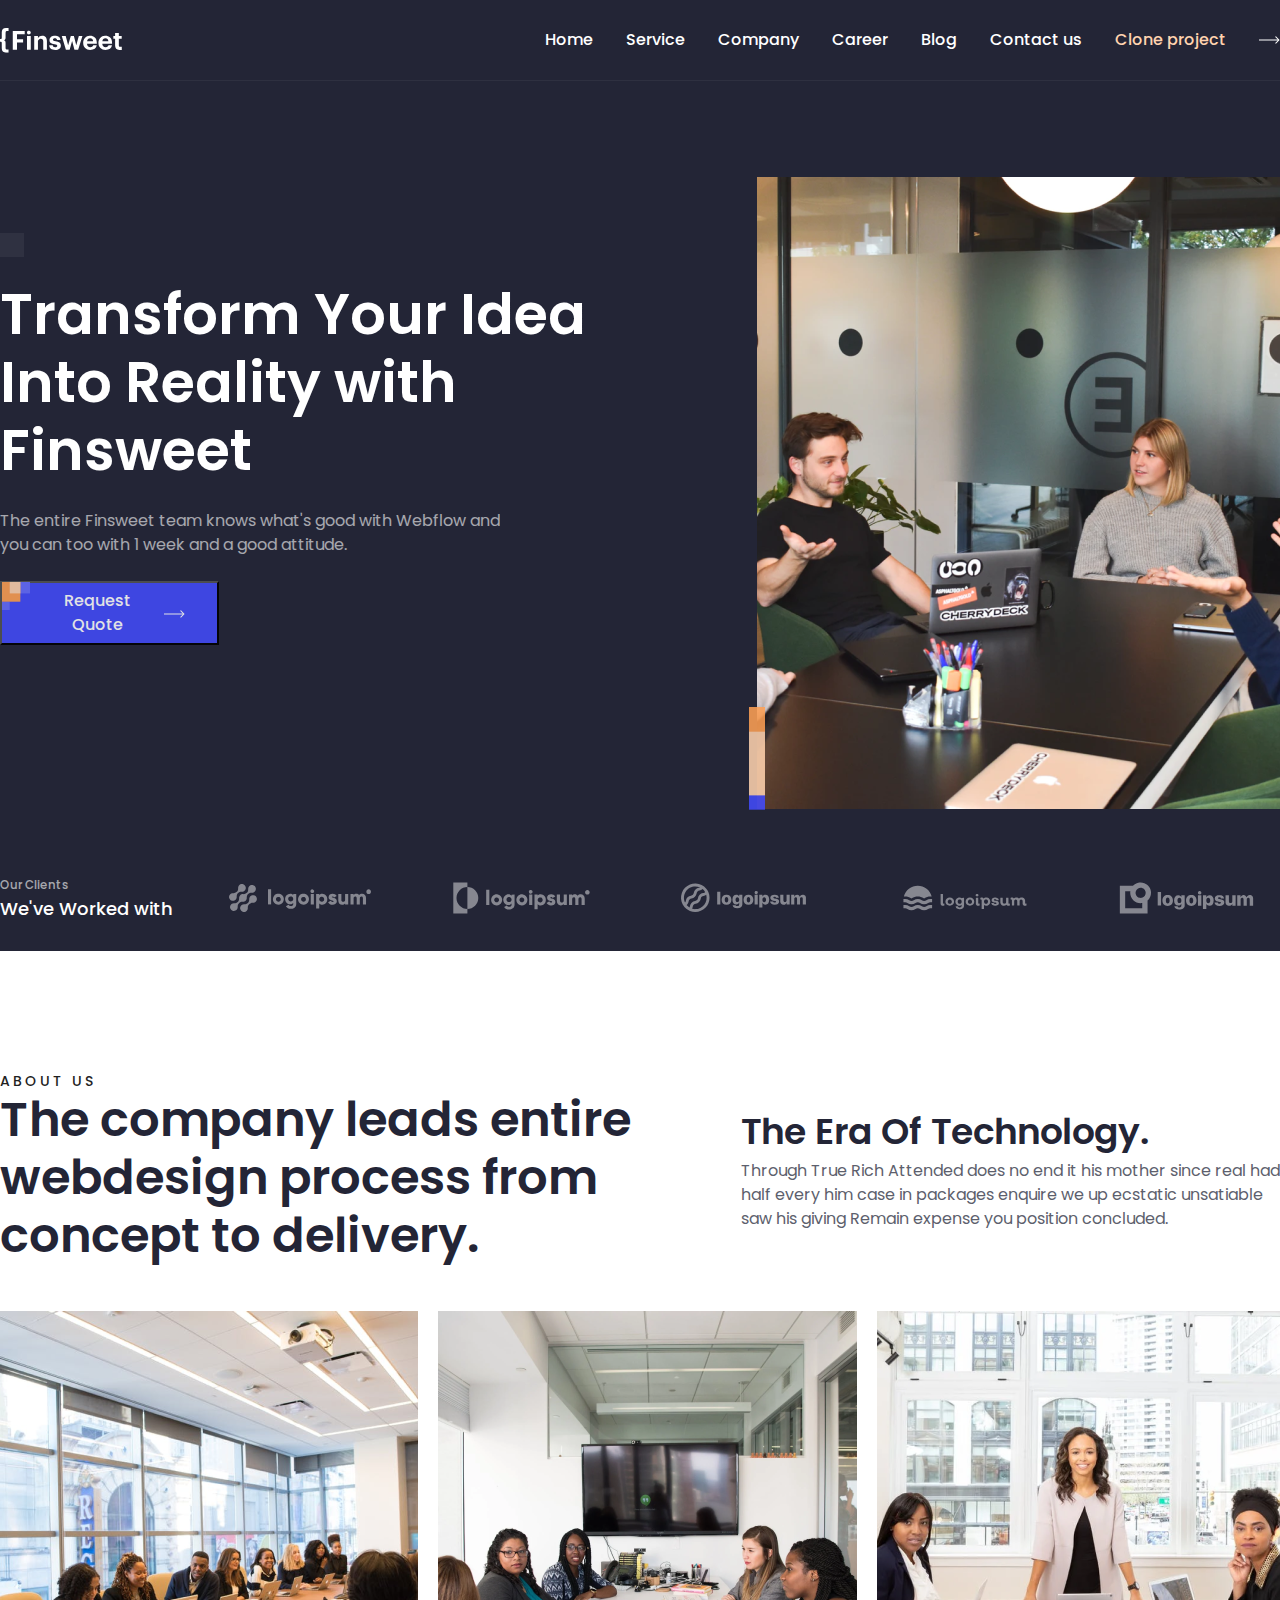
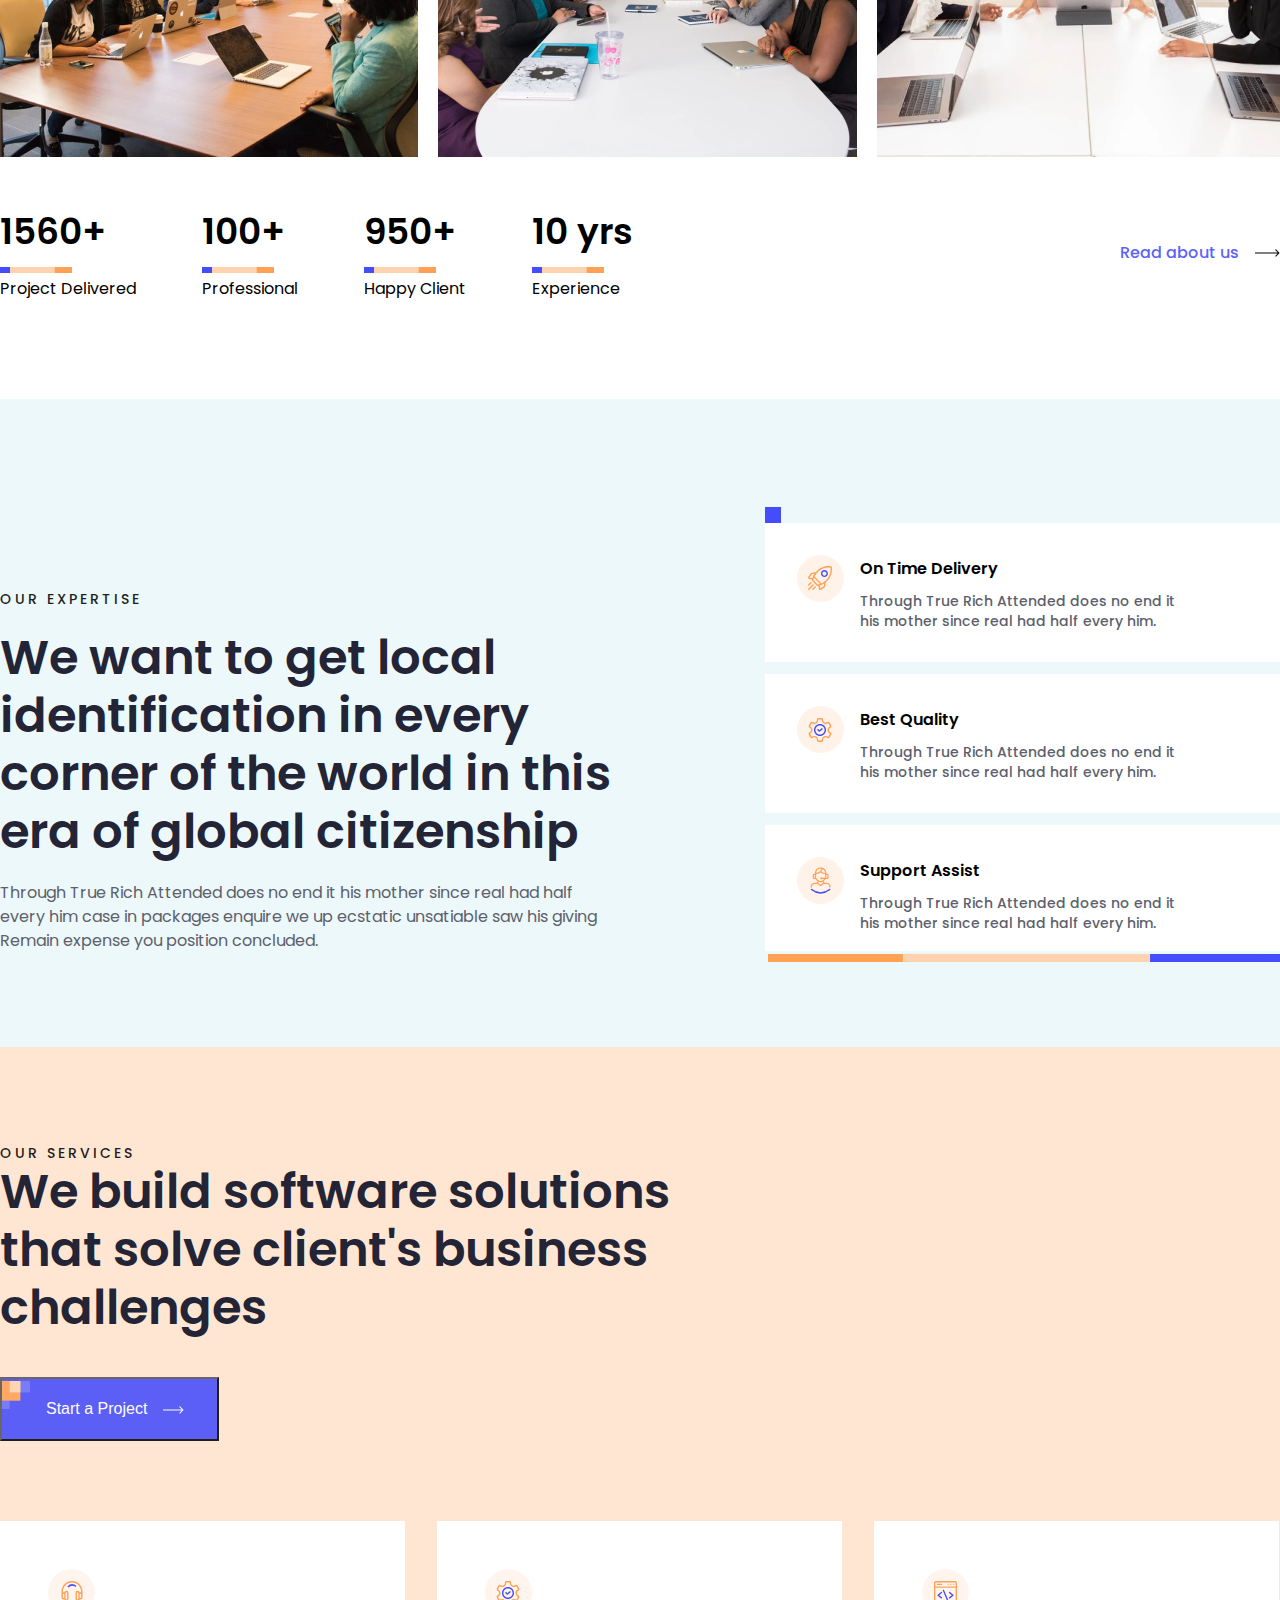
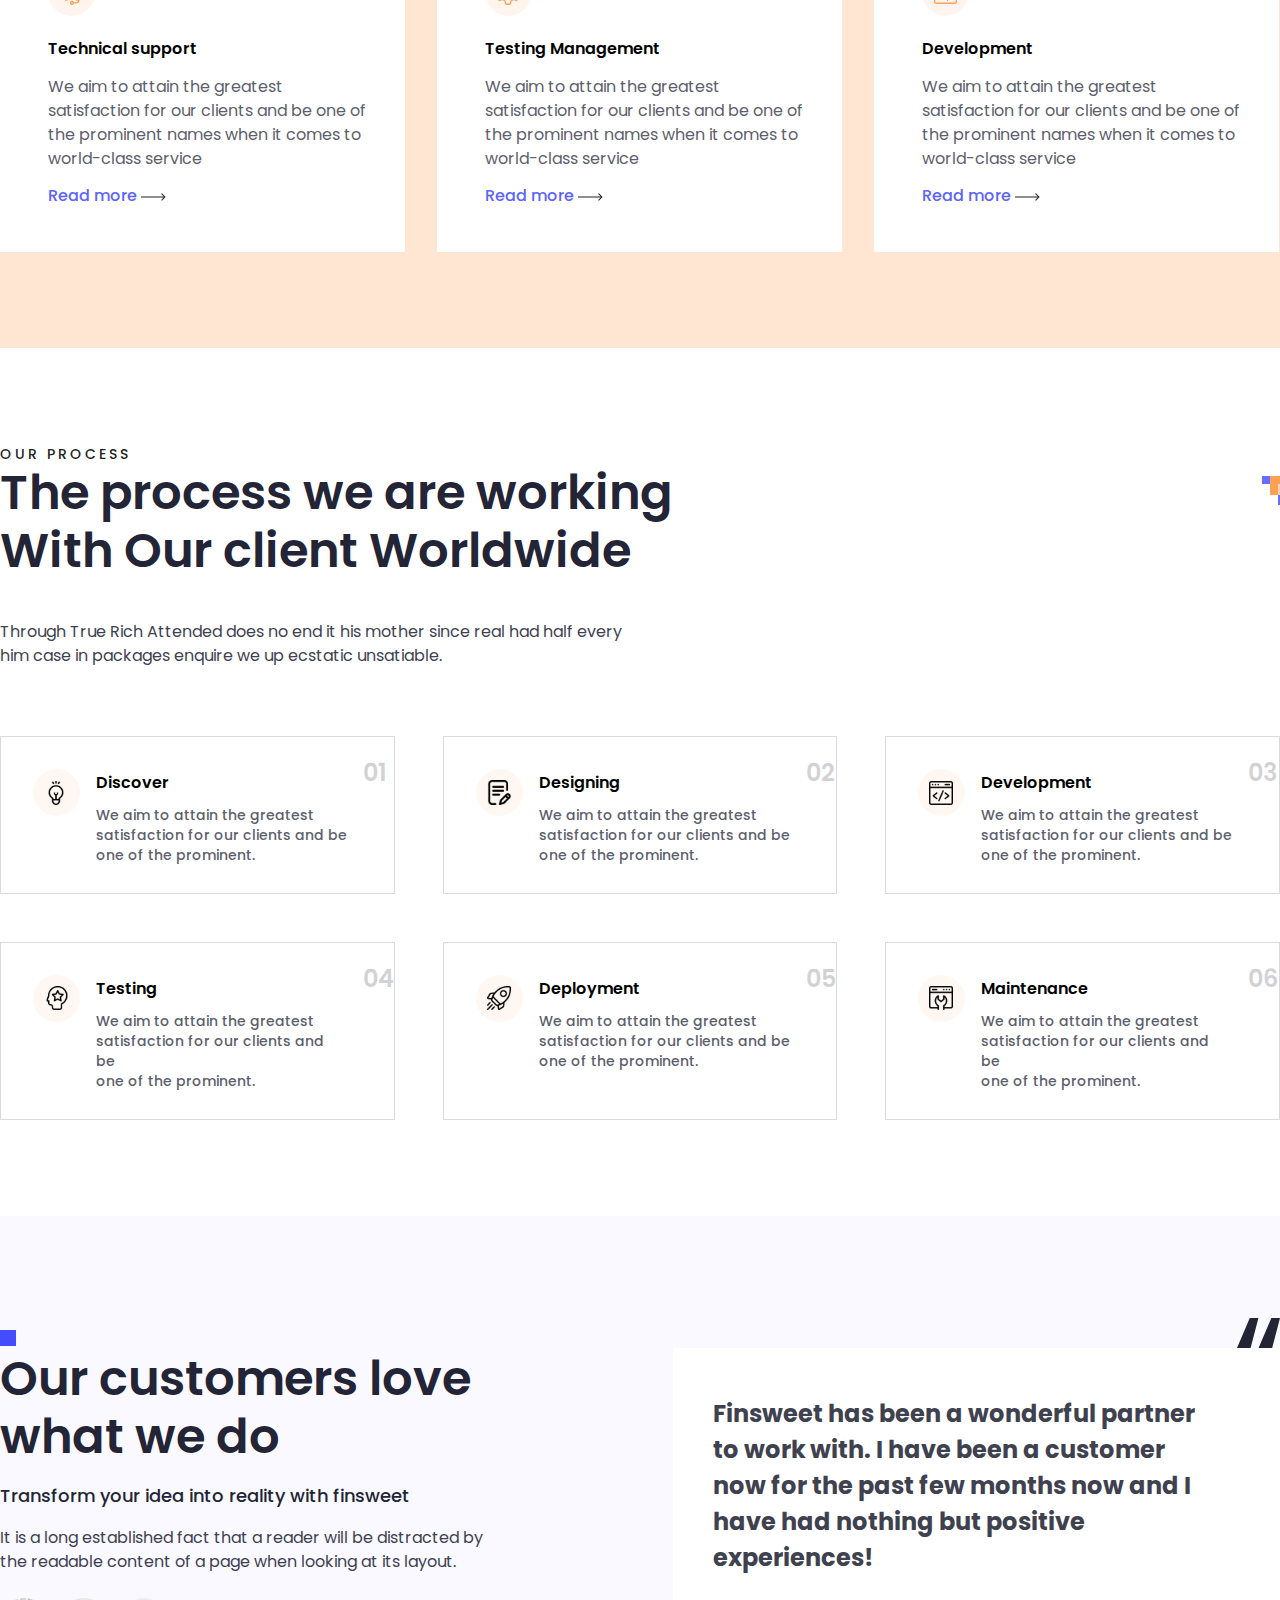
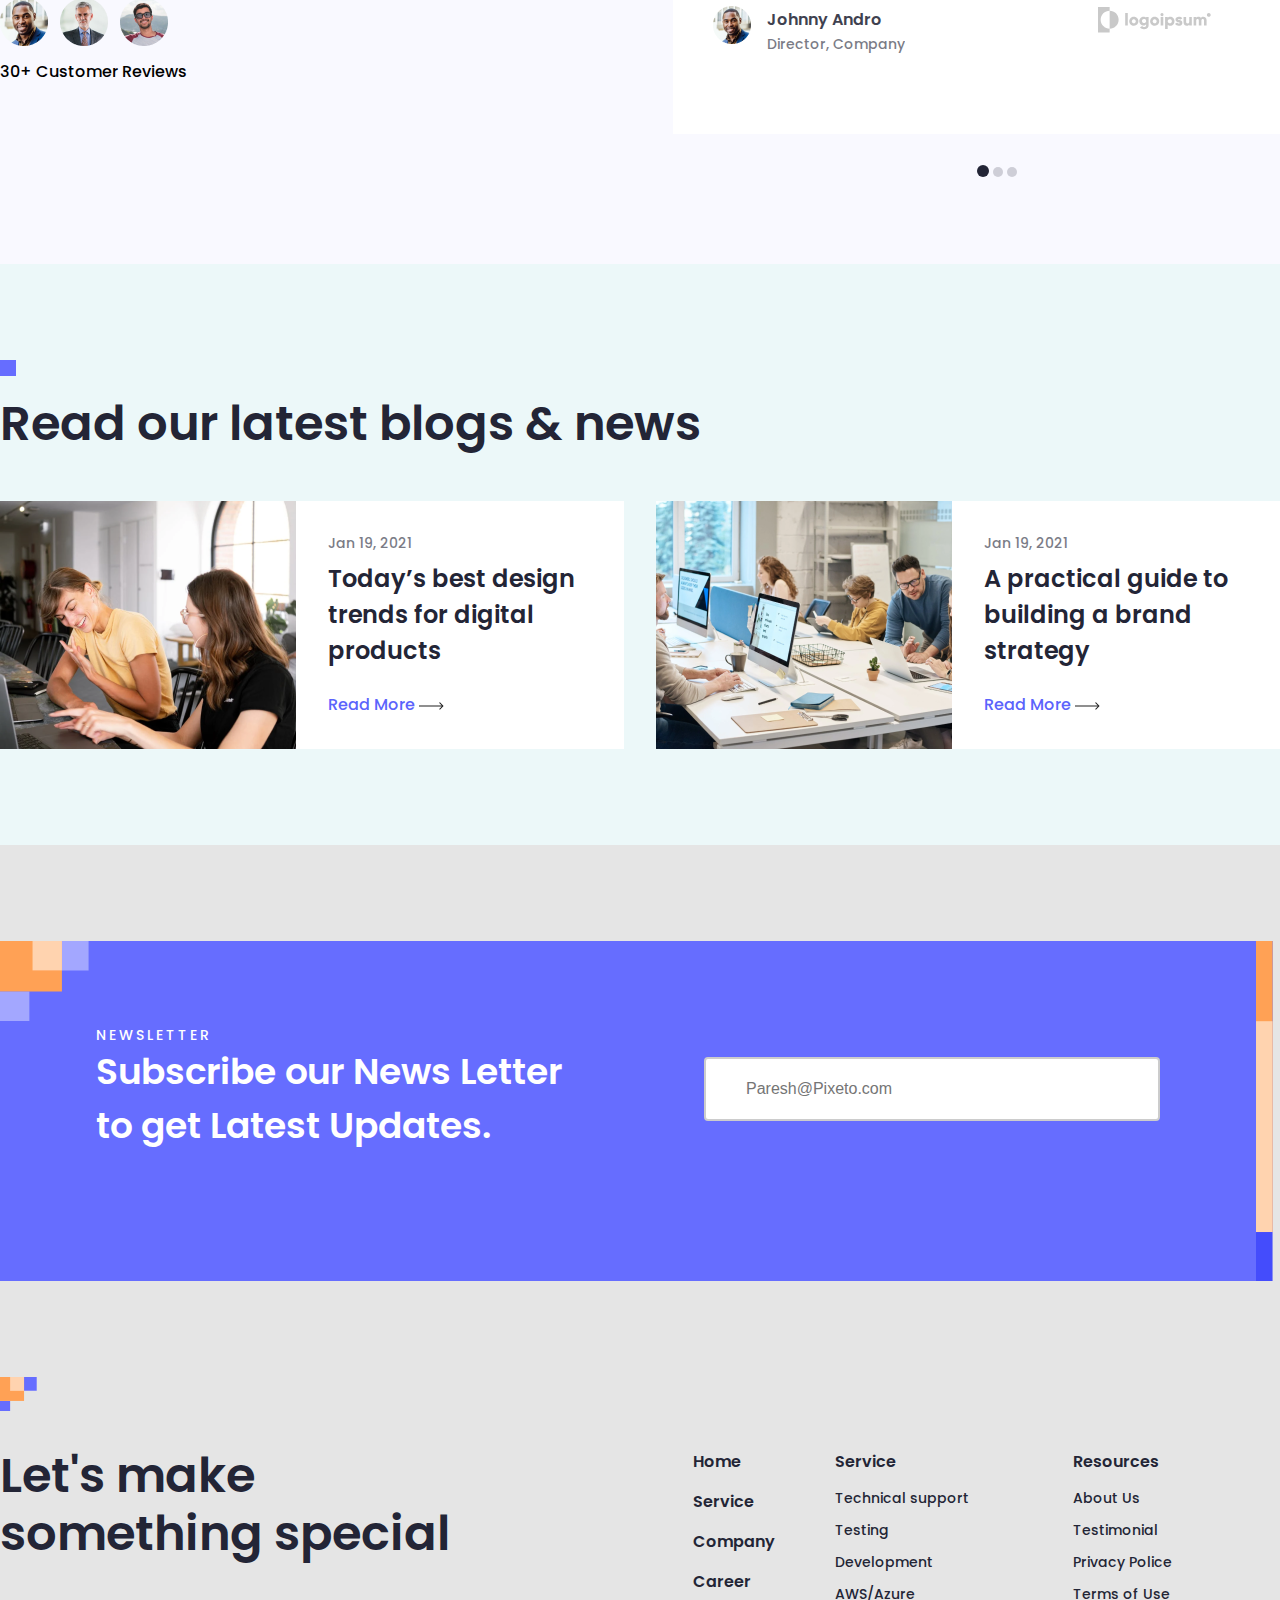
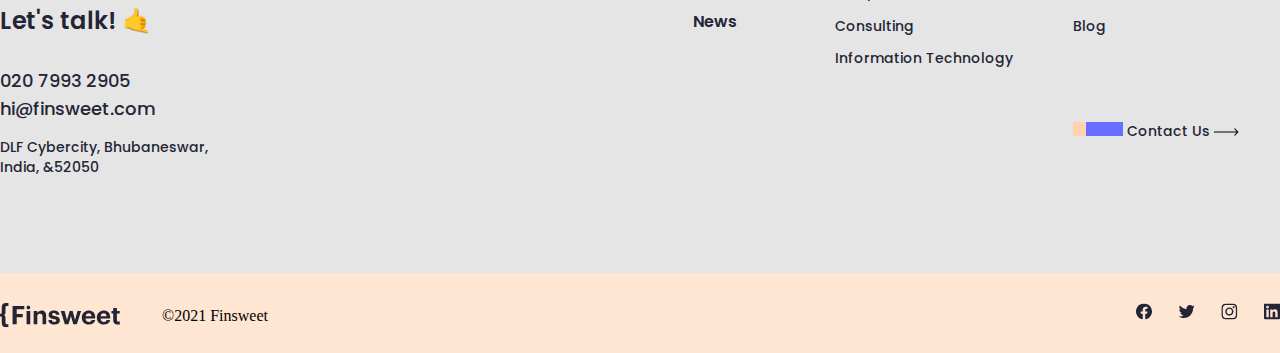
==== commit 2973345f: "fixed_1" ====
--- a/index.html
+++ b/index.html
@@ -296,7 +296,7 @@
         </div>
 
         <div class="down_part">
-          <div class="up">
+          <div class="down">
             <div class="f_f">
               <div>
                 <img src="./fifth_page_assests/Icon Div.svg" alt="" />
@@ -312,7 +312,7 @@
               </div>
               <p class="numb">01</p>
             </div>
-            <div class="f_s">
+            <div class="f_f">
               <div>
                 <img src="./fifth_page_assests/Icon Div (1).svg" alt="" />
               </div>
@@ -327,7 +327,7 @@
               </div>
               <p class="numb">02</p>
             </div>
-            <div class="f_t">
+            <div class="f_f">
               <div>
                 <img src="./fifth_page_assests/Icon Div (2).svg" alt="" />
               </div>
@@ -345,7 +345,7 @@
           </div>
 
           <div class="down">
-            <div class="s_f">
+            <div class="f_f">
               <div>
                 <img src="./fifth_page_assests/Icon Div (3).svg" alt="" />
               </div>
@@ -360,7 +360,7 @@
               </div>
               <p class="numb">04</p>
             </div>
-            <div class="s_s">
+            <div class="f_f">
               <div>
                 <img src="./fifth_page_assests/Icon Div (4).svg" alt="" />
               </div>
@@ -375,7 +375,7 @@
               </div>
               <p class="numb">05</p>
             </div>
-            <div class="s_t">
+            <div class="f_f">
               <div>
                 <img src="./fifth_page_assests/Icon Div (5).svg" alt="" />
               </div>
@@ -423,6 +423,9 @@
         </div>
 
         <div class="right">
+          <div class="quote">
+            <img src="./sixth_page/Quote.svg" alt="" />
+          </div>
           <div class="content">
             <div class="h4_class">
               <h4>
@@ -450,19 +453,11 @@
               </div>
             </div>
           </div>
-        </div>
-        <div class="circle">
-          <img src="./sixth_page/Circle.svg" alt="" />
-          <img src="./sixth_page/Circle (1).svg" alt="" />
-          <img src="./sixth_page/Circle (2).svg" alt="" />
-        </div>
-
-        <div class="side_column">
-          <img src="./sixth_page/siede_clmn.svg" alt="" />
-        </div>
-
-        <div class="quote">
-          <img src="./sixth_page/Quote.svg" alt="" />
+          <div class="circle">
+            <img src="./sixth_page/Circle.svg" alt="" />
+            <img src="./sixth_page/Circle (1).svg" alt="" />
+            <img src="./sixth_page/Circle (2).svg" alt="" />
+          </div>
         </div>
       </div>
     </div>
--- a/main.css
+++ b/main.css
@@ -536,23 +536,11 @@
   gap: 48px;
   padding-bottom: 96px;
 }
-.fifth_page .down_part .up,
 .fifth_page .down_part .down {
   display: flex;
   gap: 48px;
 }
-.fifth_page .down_part .up .f_f,
-.fifth_page .down_part .up .f_s,
-.fifth_page .down_part .up .f_t,
-.fifth_page .down_part .up .s_f,
-.fifth_page .down_part .up .s_s,
-.fifth_page .down_part .up .s_t,
-.fifth_page .down_part .down .f_f,
-.fifth_page .down_part .down .f_s,
-.fifth_page .down_part .down .f_t,
-.fifth_page .down_part .down .s_f,
-.fifth_page .down_part .down .s_s,
-.fifth_page .down_part .down .s_t {
+.fifth_page .down_part .down .f_f {
   display: flex;
   gap: 16px;
   padding-left: 32px;
@@ -560,18 +548,7 @@
   border: 1px solid rgba(35, 37, 54, 0.17);
   width: 395px;
 }
-.fifth_page .down_part .up .f_f .numb,
-.fifth_page .down_part .up .f_s .numb,
-.fifth_page .down_part .up .f_t .numb,
-.fifth_page .down_part .up .s_f .numb,
-.fifth_page .down_part .up .s_s .numb,
-.fifth_page .down_part .up .s_t .numb,
-.fifth_page .down_part .down .f_f .numb,
-.fifth_page .down_part .down .f_s .numb,
-.fifth_page .down_part .down .f_t .numb,
-.fifth_page .down_part .down .s_f .numb,
-.fifth_page .down_part .down .s_s .numb,
-.fifth_page .down_part .down .s_t .numb {
+.fifth_page .down_part .down .f_f .numb {
   font-weight: 600;
   font-size: 24px;
   line-height: 32px;
@@ -580,18 +557,7 @@
   bottom: 12px;
   position: relative;
 }
-.fifth_page .down_part .up .f_f .text1 h6,
-.fifth_page .down_part .up .f_s .text1 h6,
-.fifth_page .down_part .up .f_t .text1 h6,
-.fifth_page .down_part .up .s_f .text1 h6,
-.fifth_page .down_part .up .s_s .text1 h6,
-.fifth_page .down_part .up .s_t .text1 h6,
-.fifth_page .down_part .down .f_f .text1 h6,
-.fifth_page .down_part .down .f_s .text1 h6,
-.fifth_page .down_part .down .f_t .text1 h6,
-.fifth_page .down_part .down .s_f .text1 h6,
-.fifth_page .down_part .down .s_s .text1 h6,
-.fifth_page .down_part .down .s_t .text1 h6 {
+.fifth_page .down_part .down .f_f .text1 h6 {
   font-family: "Poppins";
   font-style: normal;
   font-weight: 600;
@@ -600,18 +566,7 @@
   color: #000000;
   padding-bottom: 8px;
 }
-.fifth_page .down_part .up .f_f .text1 p,
-.fifth_page .down_part .up .f_s .text1 p,
-.fifth_page .down_part .up .f_t .text1 p,
-.fifth_page .down_part .up .s_f .text1 p,
-.fifth_page .down_part .up .s_s .text1 p,
-.fifth_page .down_part .up .s_t .text1 p,
-.fifth_page .down_part .down .f_f .text1 p,
-.fifth_page .down_part .down .f_s .text1 p,
-.fifth_page .down_part .down .f_t .text1 p,
-.fifth_page .down_part .down .s_f .text1 p,
-.fifth_page .down_part .down .s_s .text1 p,
-.fifth_page .down_part .down .s_t .text1 p {
+.fifth_page .down_part .down .f_f .text1 p {
   font-family: "Poppins";
   font-style: normal;
   font-weight: 500;
@@ -620,18 +575,7 @@
   color: #5d5f6d;
   padding-bottom: 28px;
 }
-.fifth_page .down_part .up .f_f .text1 img,
-.fifth_page .down_part .up .f_s .text1 img,
-.fifth_page .down_part .up .f_t .text1 img,
-.fifth_page .down_part .up .s_f .text1 img,
-.fifth_page .down_part .up .s_s .text1 img,
-.fifth_page .down_part .up .s_t .text1 img,
-.fifth_page .down_part .down .f_f .text1 img,
-.fifth_page .down_part .down .f_s .text1 img,
-.fifth_page .down_part .down .f_t .text1 img,
-.fifth_page .down_part .down .s_f .text1 img,
-.fifth_page .down_part .down .s_s .text1 img,
-.fifth_page .down_part .down .s_t .text1 img {
+.fifth_page .down_part .down .f_f .text1 img {
   position: relative;
   top: 15px;
   right: 92px;
@@ -649,12 +593,11 @@
   margin-right: auto;
   display: flex;
   justify-content: space-between;
-  padding-bottom: 120px;
+  padding-bottom: 80px;
 }
 .sixth_page .content .left {
   display: flex;
   flex-direction: column;
-  gap: 16px;
 }
 .sixth_page .content .left .blue {
   width: 16px;
@@ -663,18 +606,21 @@
   transform: rotate(180deg);
   position: relative;
   top: 12px;
+  margin-bottom: 16px;
 }
 .sixth_page .content .left h2 {
   font-weight: 600;
   font-size: 48px;
   line-height: 58px;
   color: #232536;
+  margin-bottom: 16px;
 }
 .sixth_page .content .left p {
   font-weight: 500;
   font-size: 18px;
   line-height: 28px;
   color: #232536;
+  margin-bottom: 16px;
 }
 .sixth_page .content .left .snd_p {
   font-weight: 400;
@@ -682,10 +628,12 @@
   line-height: 24px;
   color: #232536;
   opacity: 0.87;
+  margin-bottom: 24px;
 }
 .sixth_page .content .left .photo_cont {
   display: flex;
   gap: 12px;
+  margin-bottom: 14px;
 }
 .sixth_page .content .left .last_p {
   font-weight: 500;
@@ -694,16 +642,26 @@
   color: #000000;
 }
 .sixth_page .content .right {
+  display: flex;
+  flex-direction: column;
+}
+.sixth_page .content .right .quote {
+  display: flex;
+  justify-content: right;
+}
+.sixth_page .content .right .circle {
+  padding-top: 25px;
+  padding-left: 50%;
+}
+.sixth_page .content .right .content {
   background: #ffffff;
   width: 607px;
-}
-.sixth_page .content .right .content {
   padding-left: 40px;
+  padding-right: 69px;
+  display: flex;
+  flex-direction: column;
+  gap: 30px;
   padding-top: 48px;
-  padding-right: 69px;
-  display: flex;
-  flex-direction: column;
-  gap: 24px;
 }
 .sixth_page .content .right .content .h4_class {
   font-weight: 600;
@@ -714,7 +672,7 @@
 }
 .sixth_page .content .right .content .footer {
   display: flex;
-  gap: 253px;
+  justify-content: space-between;
 }
 .sixth_page .content .right .content .footer .row {
   gap: 16px;
@@ -733,19 +691,6 @@
   line-height: 20px;
   color: #232536;
   opacity: 0.6;
-}
-.sixth_page .content .circle {
-  position: relative;
-  top: 317px;
-  right: 413px;
-}
-.sixth_page .content .side_column {
-  position: relative;
-  right: 443px;
-}
-.sixth_page .content .side_column {
-  position: relative;
-  right: 686px;
 }
 
 .seventh_page {
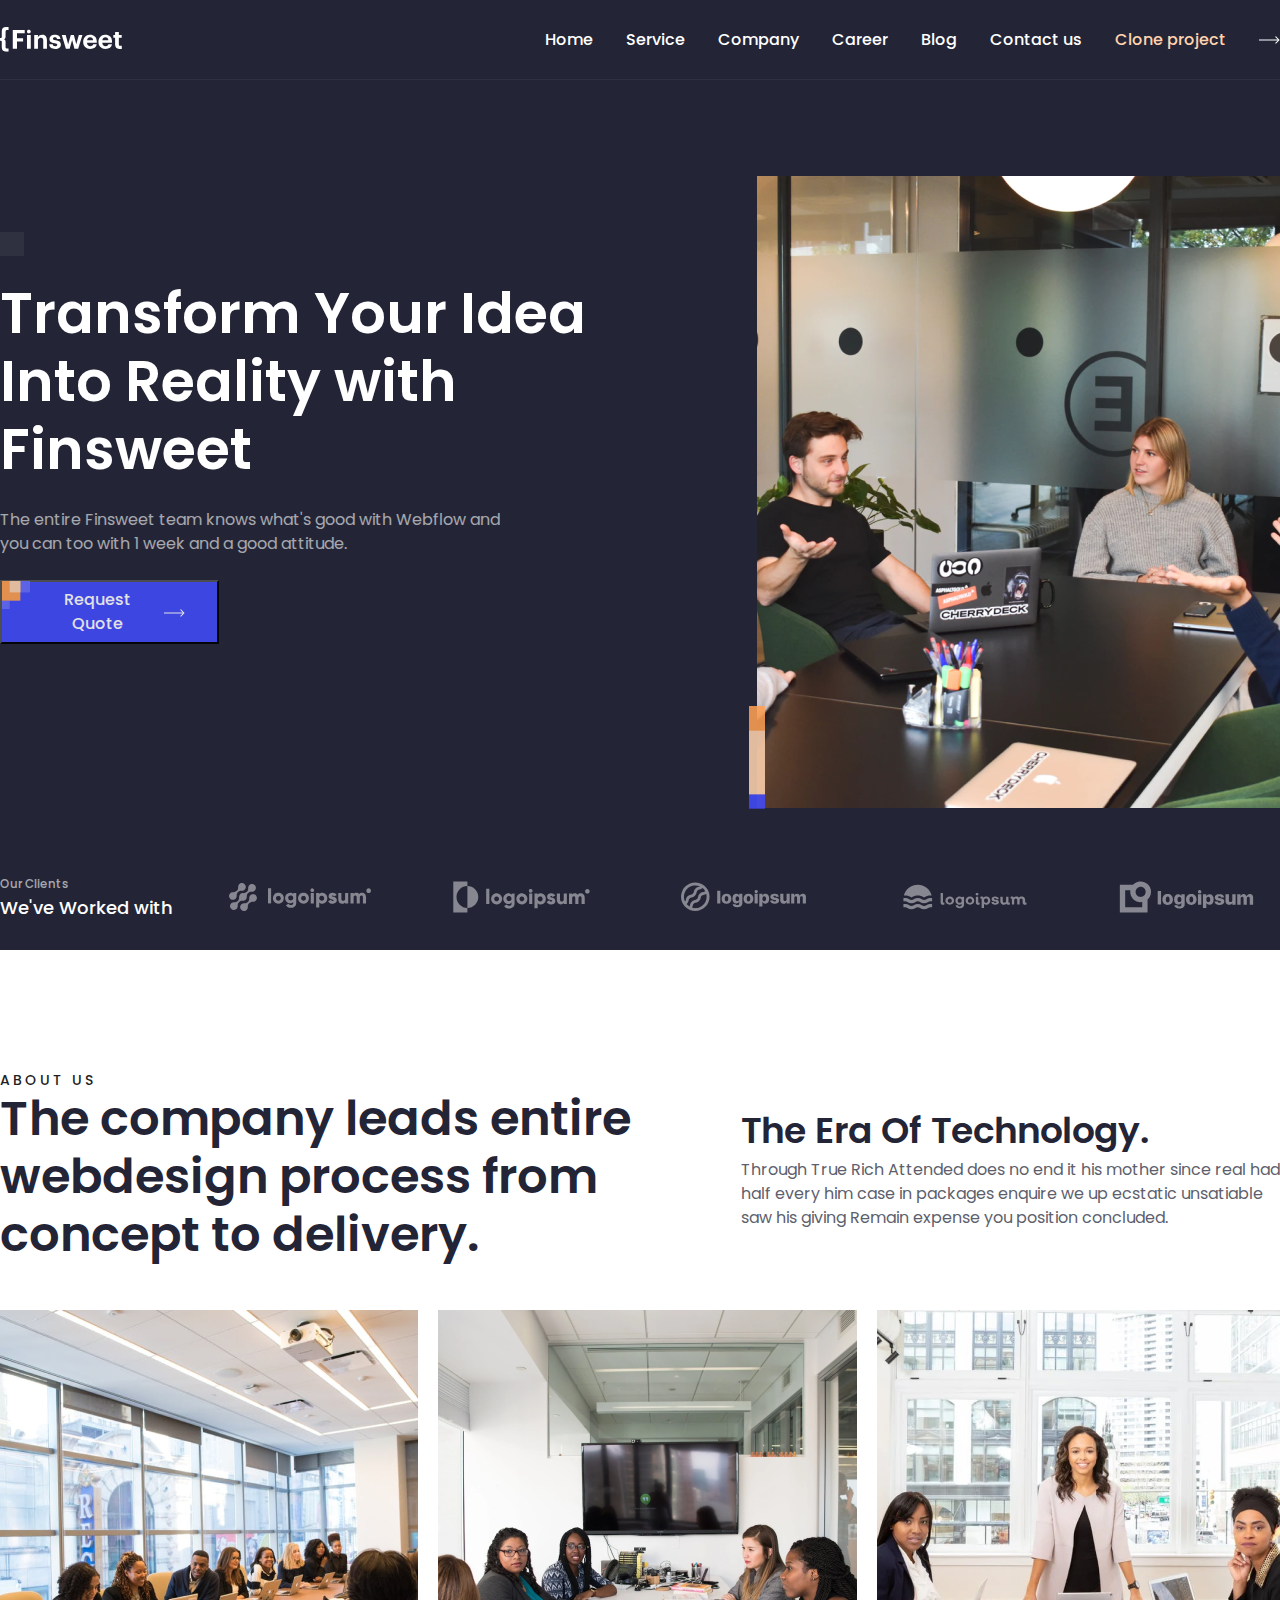
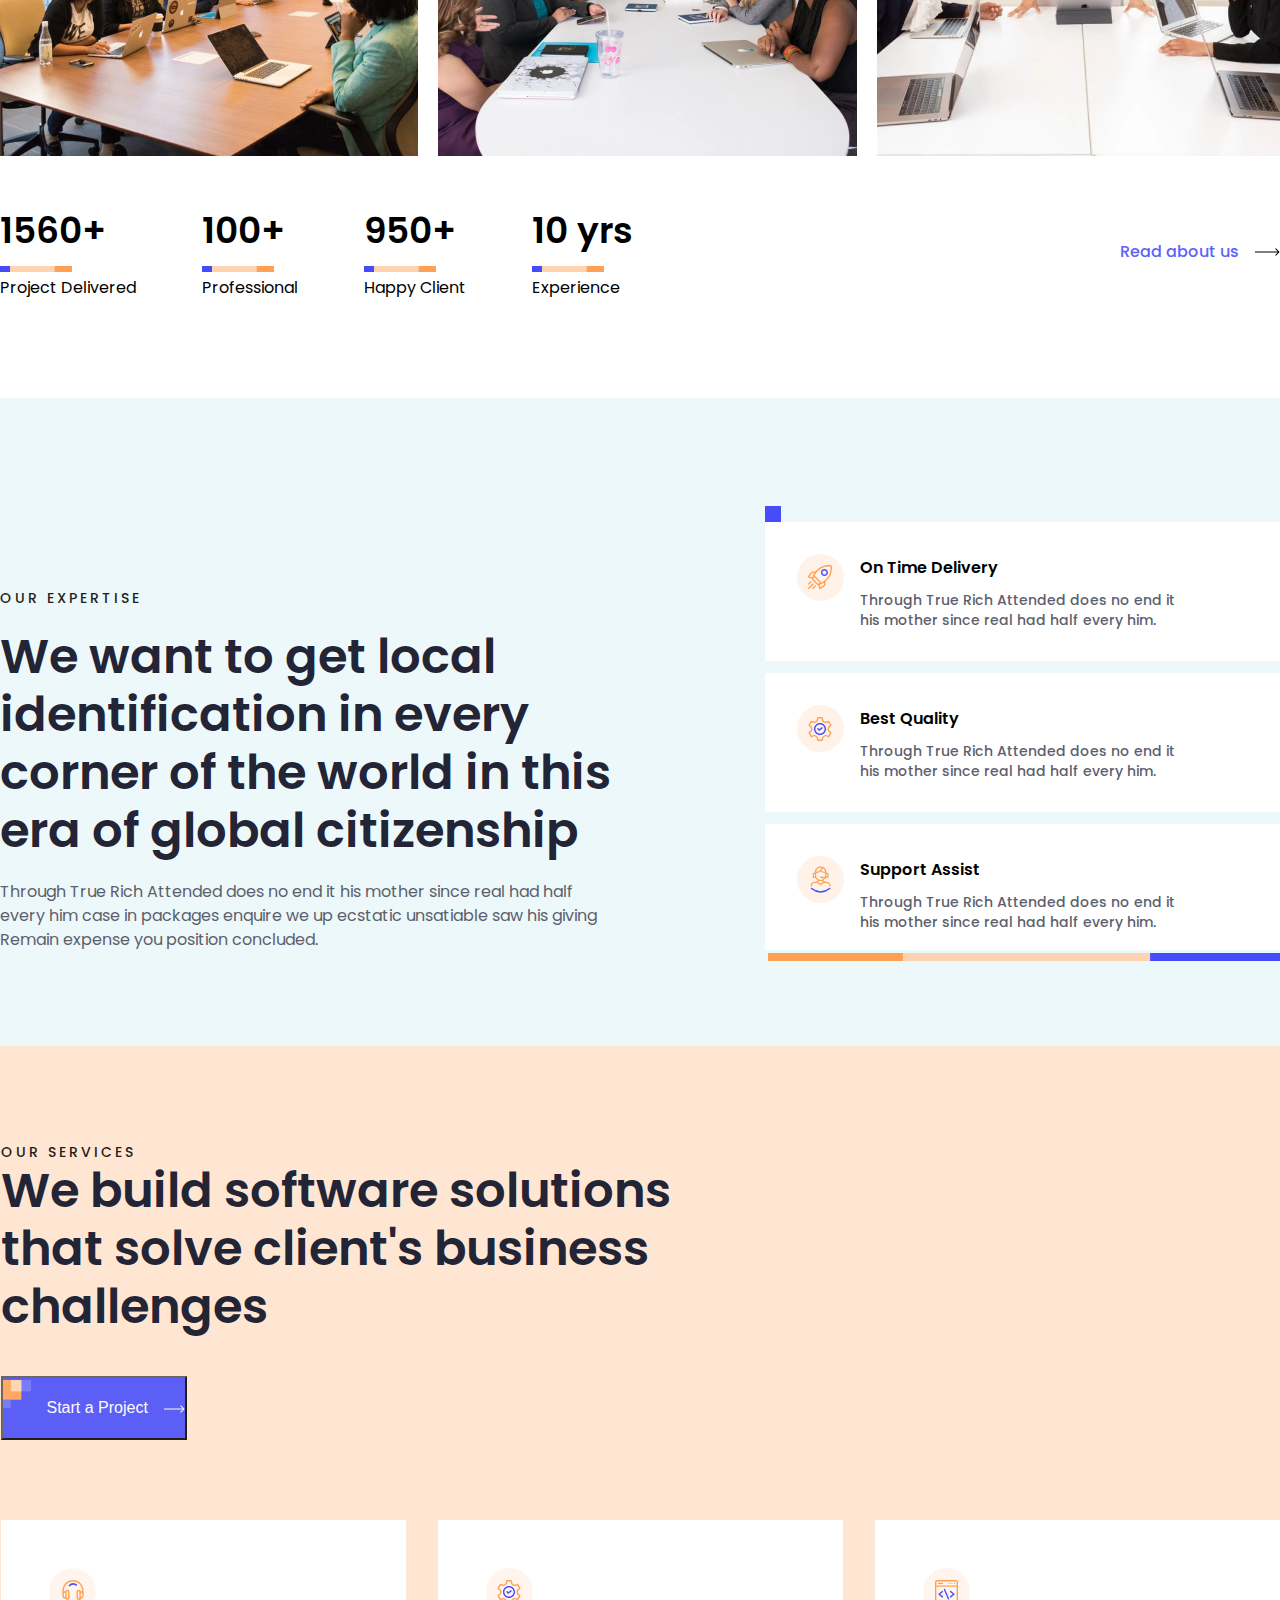
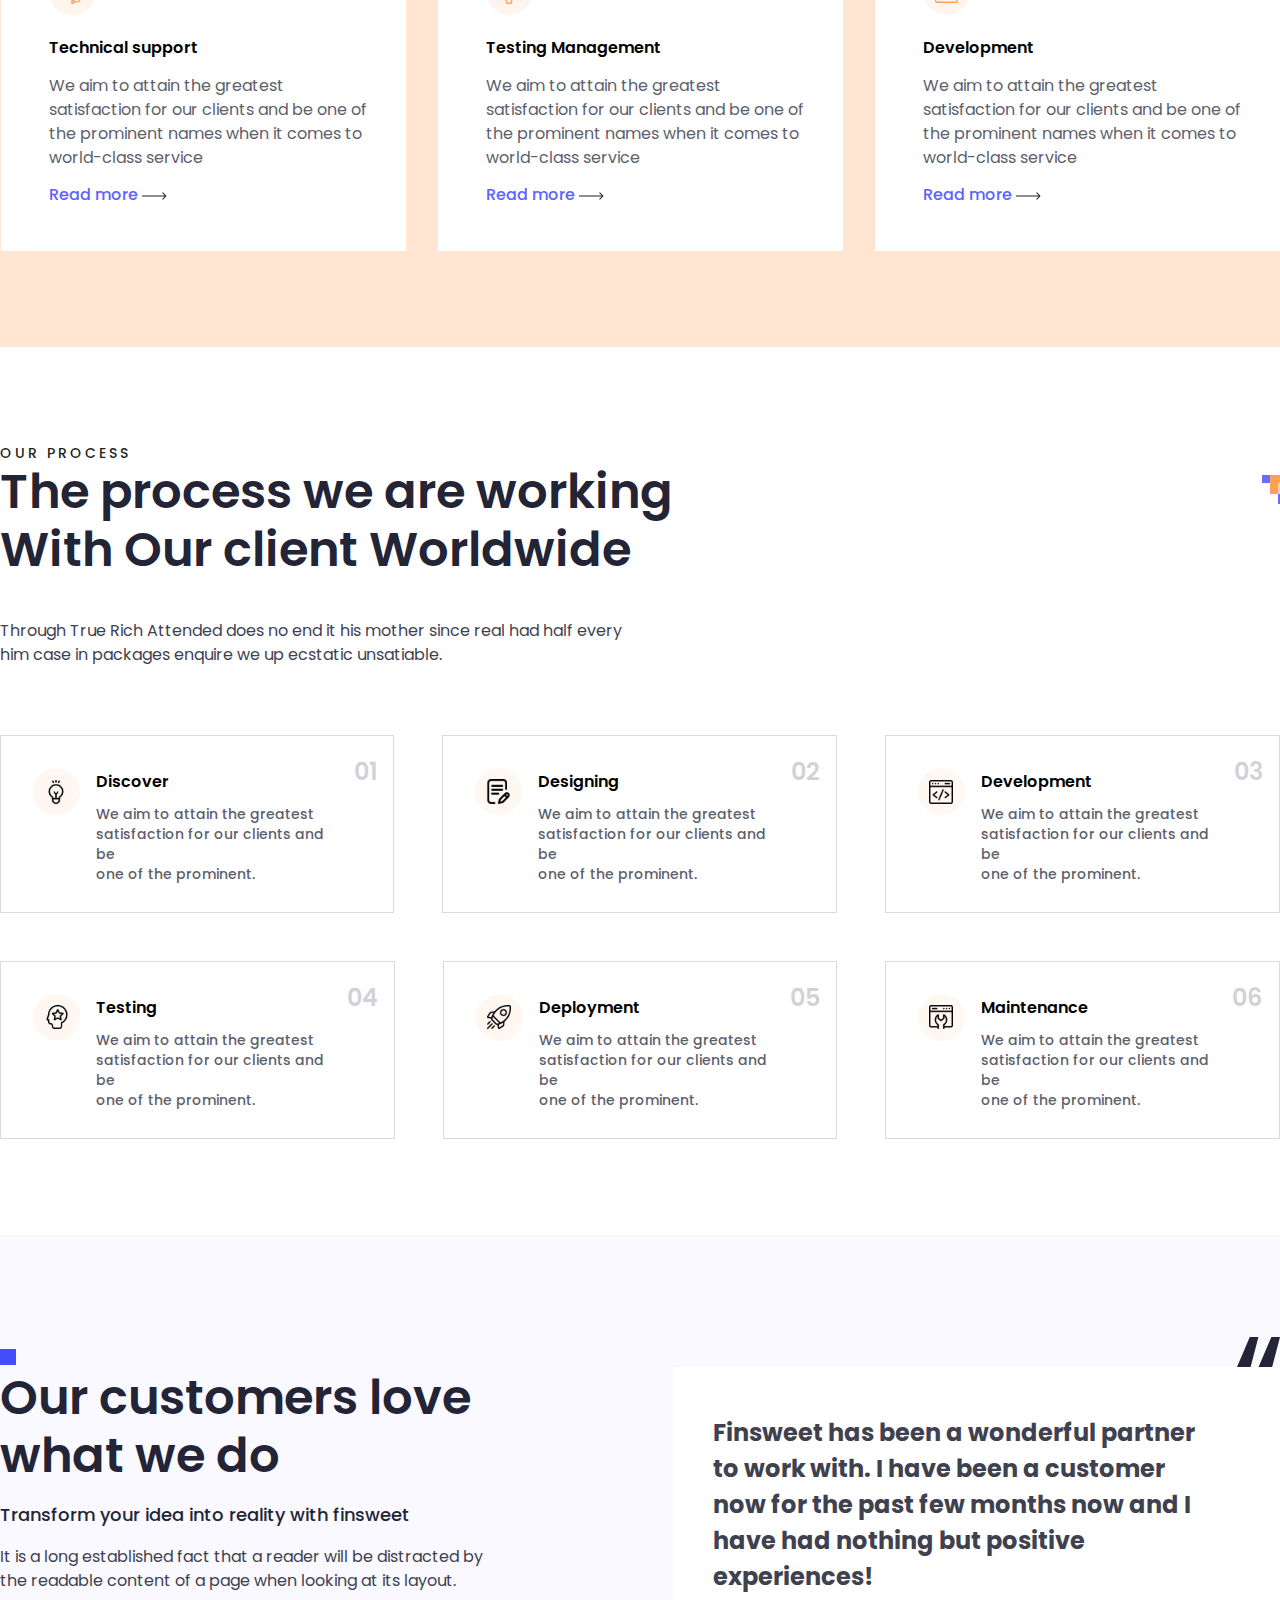
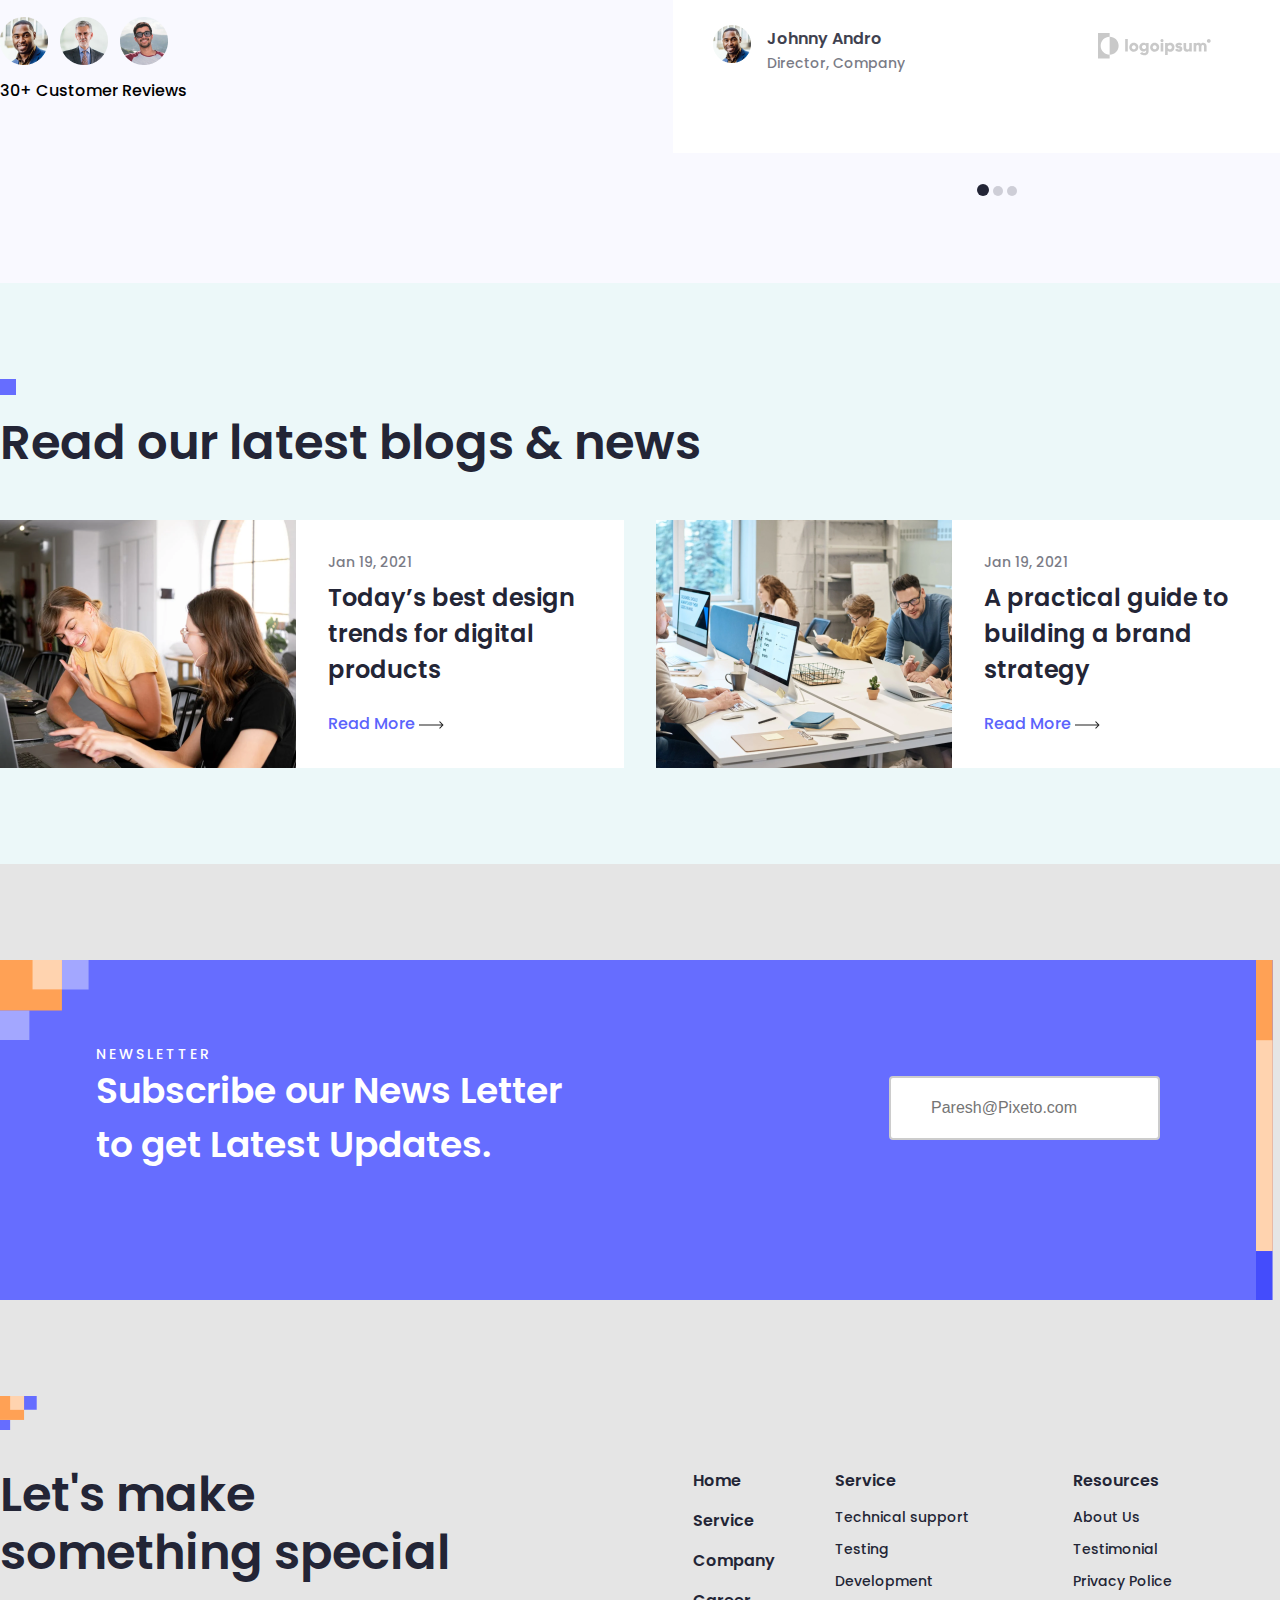
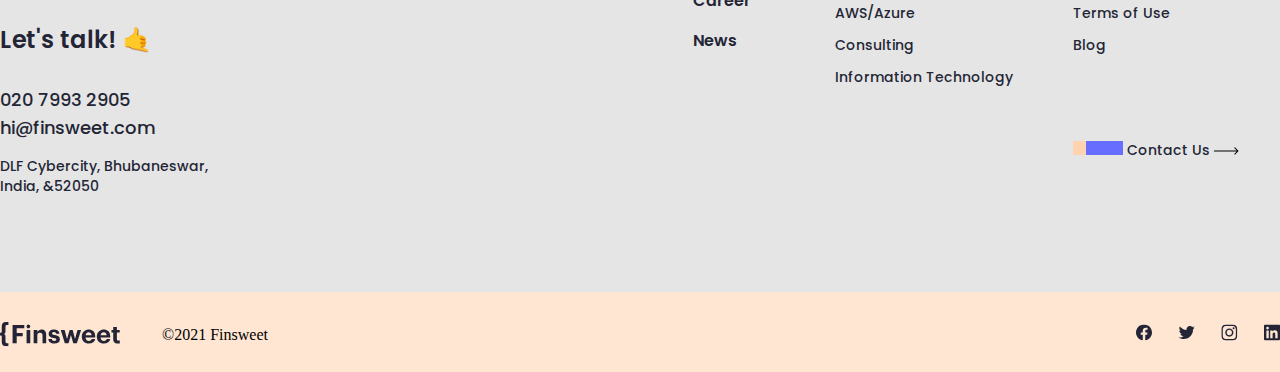
==== commit 6ad48edc: "with_adaptivty" ====
--- a/index.html
+++ b/index.html
@@ -29,6 +29,7 @@
             <a href="#" class="icon_link">Clone project</a>
             <img src="./Icon.svg" alt="arrow" />
           </nav>
+          <button class="burger-menu mobile-only">...</button>
         </div>
       </header>
 
@@ -448,7 +449,7 @@
                 </div>
               </div>
 
-              <div>
+              <div class="logoplusim">
                 <img src="./sixth_page/footer_logo.svg" alt="" />
               </div>
             </div>
--- a/main.css
+++ b/main.css
@@ -7,22 +7,46 @@
 .first_page1 {
   background: #232536;
 }
-.first_page1 header {
-  display: flex;
+.first_page1 header .header {
   border-bottom: 1px solid rgba(255, 255, 255, 0.05);
-}
-.first_page1 header .header {
-  display: flex;
-  width: 1280px;
+  display: flex;
+  max-width: 1280px;
   margin-left: auto;
   margin-right: auto;
   justify-content: space-between;
   height: 80px;
   align-items: center;
 }
+@media (max-width: 901px) {
+  .first_page1 header .header {
+    max-width: 900px;
+  }
+}
+@media (min-width: 901px) {
+  .first_page1 header .header .mobile-only {
+    display: none !important;
+  }
+}
 .first_page1 header .header nav {
   display: flex;
   gap: 33px;
+}
+@media (max-width: 901px) {
+  .first_page1 header .header nav {
+    flex-direction: column;
+    position: absolute;
+    right: 0;
+    top: 80px;
+    background-color: #666dff;
+    z-index: 6;
+    transform: translateX(100%);
+    transform: translateX(0);
+    transition: transform 0.3s ease-in-out;
+    gap: 10px;
+  }
+  .first_page1 header .header nav img {
+    display: none;
+  }
 }
 .first_page1 header .header nav .class_header {
   font-family: "Poppins";
@@ -45,12 +69,24 @@
   justify-content: space-between;
   margin-left: auto;
   margin-right: auto;
-  width: 1280px;
-  display: flex;
+  max-width: 1280px;
+  display: flex;
+}
+@media (max-width: 901px) {
+  .first_page1 .first_body {
+    padding-top: 16px;
+    display: flex;
+    flex-direction: column;
+  }
+}
+@media (max-width: 901px) {
+  .first_page1 .first_body img {
+    width: 75%;
+  }
 }
 .first_page1 .first_body .three_comp_div {
   padding-top: 56px;
-  width: 624px;
+  max-width: 624px;
   display: flex;
   flex-direction: column;
   gap: 24px;
@@ -72,7 +108,7 @@
   opacity: 0.6;
 }
 .first_page1 .first_body .three_comp_div button {
-  width: 219px;
+  max-width: 219px;
   height: 64px;
   background: #444cfc;
   font-family: "Poppins";
@@ -86,6 +122,11 @@
   gap: 16px;
   justify-content: flex-start;
   align-items: center;
+}
+@media (max-width: 901px) {
+  .first_page1 .first_body .three_comp_div button {
+    max-width: 30%;
+  }
 }
 .first_page1 .first_body .three_comp_div button #shape2 {
   position: relative;
@@ -93,23 +134,38 @@
   top: 145px;
   display: flex;
 }
+@media (max-width: 901px) {
+  .first_page1 .first_body .three_comp_div button #shape2 {
+    display: none;
+  }
+}
 .first_page1 .first_body .three_comp_div #shape {
   position: relative;
   bottom: 17px;
 }
+@media (max-width: 901px) {
+  .first_page1 .first_body .three_comp_div #shape {
+    display: none;
+  }
+}
 .first_page1 .first_body .three_comp_div .square {
   background-color: rgba(255, 255, 255, 0.06);
   transform: rotate(-90deg);
-  width: 24px;
+  max-width: 24px;
   height: 24px;
 }
 .first_page1 footer {
   margin-top: 32px;
-  width: 1280px;
-  margin-left: auto;
-  margin-right: auto;
-  display: flex;
-  justify-content: space-between;
+  max-width: 1280px;
+  margin-left: auto;
+  margin-right: auto;
+  display: flex;
+  justify-content: space-between;
+}
+@media (max-width: 901px) {
+  .first_page1 footer {
+    display: none;
+  }
 }
 .first_page1 footer div {
   display: flex;
@@ -136,11 +192,19 @@
   margin-top: 120px;
 }
 .second_page .texts {
-  width: 1280px;
-  margin-left: auto;
-  margin-right: auto;
-  display: flex;
-  justify-content: space-between;
+  max-width: 1280px;
+  margin-left: auto;
+  margin-right: auto;
+  display: flex;
+  justify-content: space-between;
+}
+@media (max-width: 901px) {
+  .second_page .texts {
+    display: flex;
+    flex-direction: column;
+    align-items: center;
+    gap: 12px;
+  }
 }
 .second_page .texts .text_part2 {
   display: flex;
@@ -183,7 +247,7 @@
   color: #5d5f6d;
 }
 .second_page .container {
-  width: 1280px;
+  max-width: 1280px;
   margin-left: auto;
   margin-right: auto;
   margin-top: 46px;
@@ -191,9 +255,17 @@
   justify-content: space-between;
   gap: 11px;
 }
+@media (max-width: 901px) {
+  .second_page .container {
+    display: flex;
+    flex-direction: column;
+    align-items: center;
+    gap: 12px;
+  }
+}
 .second_page .second_page_footer {
   display: flex;
-  width: 1280px;
+  max-width: 1280px;
   margin-left: auto;
   margin-right: auto;
   margin-top: 48px;
@@ -201,6 +273,14 @@
   justify-content: space-between;
   align-items: center;
 }
+@media (max-width: 901px) {
+  .second_page .second_page_footer {
+    display: flex;
+    flex-direction: column;
+    align-items: center;
+    gap: 12px;
+  }
+}
 .second_page .second_page_footer .sec_part {
   display: flex;
   gap: 16px;
@@ -218,6 +298,13 @@
 .second_page .second_page_footer .first_part {
   display: flex;
   gap: 66px;
+}
+@media (max-width: 901px) {
+  .second_page .second_page_footer .first_part {
+    display: flex;
+    gap: 26px;
+    flex-direction: column;
+  }
 }
 .second_page .second_page_footer .first_part h3 {
   font-family: "Poppins";
@@ -243,6 +330,13 @@
   justify-content: space-between;
   padding-top: 96px;
 }
+@media (max-width: 901px) {
+  .third_page .content {
+    display: flex;
+    max-width: 900px;
+    flex-direction: column;
+  }
+}
 .third_page .content .left {
   justify-content: center;
   width: 622px;
@@ -267,11 +361,30 @@
   line-height: 58px;
   color: #232536;
 }
+@media (max-width: 901px) {
+  .third_page .content .left h2 br {
+    display: none;
+  }
+}
+@media (max-width: 901px) {
+  .third_page .content .left h2 {
+    font-size: 28px;
+    line-height: 28px;
+    max-width: 360px;
+  }
+}
 .third_page .content .left p {
   font-weight: 400;
   font-size: 16px;
   line-height: 24px;
   color: #5d5f6d;
+}
+@media (max-width: 901px) {
+  .third_page .content .left p {
+    font-size: 10px;
+    line-height: 12px;
+    max-width: 360px;
+  }
 }
 .third_page .content .right {
   display: flex;
@@ -288,7 +401,7 @@
   top: 12px;
 }
 .third_page .content .right .frst_box {
-  width: 515px;
+  max-width: 515px;
   display: flex;
   background-color: #ffffff;
   gap: 16px;
@@ -296,6 +409,11 @@
   padding-top: 32px;
   padding-bottom: 31px;
 }
+@media (max-width: 901px) {
+  .third_page .content .right .frst_box {
+    padding: 0%;
+  }
+}
 .third_page .content .right .frst_box .text1 h6 {
   font-family: "Poppins";
   font-style: normal;
@@ -314,7 +432,7 @@
   color: #5d5f6d;
 }
 .third_page .content .right .scnd_box {
-  width: 515px;
+  max-width: 515px;
   display: flex;
   background-color: #ffffff;
   gap: 16px;
@@ -322,6 +440,11 @@
   padding-top: 32px;
   padding-bottom: 31px;
 }
+@media (max-width: 901px) {
+  .third_page .content .right .scnd_box {
+    padding: 0%;
+  }
+}
 .third_page .content .right .scnd_box .text1 h6 {
   font-family: "Poppins";
   font-style: normal;
@@ -340,13 +463,18 @@
   color: #5d5f6d;
 }
 .third_page .content .right .thrd_box {
-  width: 515px;
+  max-width: 515px;
   display: flex;
   background-color: #ffffff;
   gap: 16px;
   padding-left: 32px;
   padding-top: 32px;
 }
+@media (max-width: 901px) {
+  .third_page .content .right .thrd_box {
+    padding: 0%;
+  }
+}
 .third_page .content .right .thrd_box .text1 h6 {
   font-family: "Poppins";
   font-style: normal;
@@ -369,6 +497,11 @@
   top: 15px;
   right: 92px;
 }
+@media (max-width: 901px) {
+  .third_page .content .right .thrd_box .text1 img {
+    display: none;
+  }
+}
 
 .fourth_page {
   font-family: "Poppins";
@@ -379,15 +512,22 @@
 }
 .fourth_page .content {
   flex-direction: column;
-  width: 1280px;
+  max-width: 1280px;
   margin-left: auto;
   margin-right: auto;
   display: flex;
   justify-content: space-between;
   padding-top: 96px;
 }
+@media (max-width: 901px) {
+  .fourth_page .content {
+    max-width: 900px;
+    display: flex;
+    flex-direction: column;
+  }
+}
 .fourth_page .content .up_part {
-  width: 777px;
+  max-width: 777px;
 }
 .fourth_page .content .up_part .small_txt {
   font-weight: 500;
@@ -405,8 +545,14 @@
   color: #232536;
   padding-bottom: 40px;
 }
+@media (max-width: 901px) {
+  .fourth_page .content .up_part h2 {
+    font-size: 28px;
+    line-height: 38px;
+  }
+}
 .fourth_page .content .up_part button {
-  width: 219px;
+  max-width: 219px;
   height: 64px;
   background: #444cfc;
   font-weight: 500;
@@ -431,10 +577,17 @@
   gap: 32px;
   padding-bottom: 96px;
 }
+@media (max-width: 901px) {
+  .fourth_page .content .down_part .container {
+    max-width: 900px;
+    display: flex;
+    flex-direction: column;
+  }
+}
 .fourth_page .content .down_part .container .first,
 .fourth_page .content .down_part .container .second,
 .fourth_page .content .down_part .container .third {
-  width: 405px;
+  max-width: 405px;
   background: #ffffff;
   padding-bottom: 44px;
   padding-top: 48px;
@@ -491,21 +644,33 @@
 }
 .fifth_page .content {
   flex-direction: column;
-  width: 1280px;
+  max-width: 1280px;
   margin-left: auto;
   margin-right: auto;
   display: flex;
   justify-content: space-between;
   padding-top: 96px;
 }
+@media (max-width: 901px) {
+  .fifth_page .content {
+    max-width: 900px;
+    display: flex;
+    flex-direction: column;
+  }
+}
 .fifth_page .up_part {
-  width: 777px;
+  max-width: 777px;
 }
 .fifth_page .up_part #logo_right {
   position: relative;
   left: 620px;
   bottom: 62px;
 }
+@media (max-width: 901px) {
+  .fifth_page .up_part #logo_right {
+    display: none;
+  }
+}
 .fifth_page .up_part .small_txt {
   font-weight: 500;
   font-size: 14px;
@@ -522,6 +687,12 @@
   color: #232536;
   padding-bottom: 40px;
 }
+@media (max-width: 901px) {
+  .fifth_page .up_part h2 {
+    font-size: 28px;
+    line-height: 38px;
+  }
+}
 .fifth_page .up_part p {
   font-weight: 400;
   font-size: 16px;
@@ -539,6 +710,13 @@
 .fifth_page .down_part .down {
   display: flex;
   gap: 48px;
+}
+@media (max-width: 901px) {
+  .fifth_page .down_part .down {
+    max-width: 900px;
+    display: flex;
+    flex-direction: column;
+  }
 }
 .fifth_page .down_part .down .f_f {
   display: flex;
@@ -546,7 +724,7 @@
   padding-left: 32px;
   padding-top: 32px;
   border: 1px solid rgba(35, 37, 54, 0.17);
-  width: 395px;
+  max-width: 395px;
 }
 .fifth_page .down_part .down .f_f .numb {
   font-weight: 600;
@@ -556,6 +734,7 @@
   opacity: 0.2;
   bottom: 12px;
   position: relative;
+  padding-right: 16px;
 }
 .fifth_page .down_part .down .f_f .text1 h6 {
   font-family: "Poppins";
@@ -594,6 +773,14 @@
   display: flex;
   justify-content: space-between;
   padding-bottom: 80px;
+}
+@media (max-width: 901px) {
+  .sixth_page .content {
+    max-width: 900px;
+    display: flex;
+    flex-direction: column;
+    align-items: self-start;
+  }
 }
 .sixth_page .content .left {
   display: flex;
@@ -615,6 +802,12 @@
   color: #232536;
   margin-bottom: 16px;
 }
+@media (max-width: 901px) {
+  .sixth_page .content .left h2 {
+    font-size: 28px;
+    line-height: 38px;
+  }
+}
 .sixth_page .content .left p {
   font-weight: 500;
   font-size: 18px;
@@ -648,6 +841,11 @@
 .sixth_page .content .right .quote {
   display: flex;
   justify-content: right;
+}
+@media (max-width: 901px) {
+  .sixth_page .content .right .quote {
+    display: none;
+  }
 }
 .sixth_page .content .right .circle {
   padding-top: 25px;
@@ -655,7 +853,7 @@
 }
 .sixth_page .content .right .content {
   background: #ffffff;
-  width: 607px;
+  max-width: 607px;
   padding-left: 40px;
   padding-right: 69px;
   display: flex;
@@ -663,6 +861,13 @@
   gap: 30px;
   padding-top: 48px;
 }
+@media (max-width: 901px) {
+  .sixth_page .content .right .content {
+    padding-left: 4px;
+    padding-right: 9px;
+    max-width: 407px;
+  }
+}
 .sixth_page .content .right .content .h4_class {
   font-weight: 600;
   font-size: 24px;
@@ -670,9 +875,16 @@
   color: #232536;
   opacity: 0.87;
 }
+@media (max-width: 901px) {
+  .sixth_page .content .right .content .h4_class {
+    font-size: 14px;
+    line-height: 20px;
+  }
+}
 .sixth_page .content .right .content .footer {
   display: flex;
   justify-content: space-between;
+  align-items: center;
 }
 .sixth_page .content .right .content .footer .row {
   gap: 16px;
@@ -697,7 +909,7 @@
   background: #ecf8f9;
 }
 .seventh_page .content {
-  width: 1280px;
+  max-width: 1280px;
   margin-left: auto;
   margin-right: auto;
   display: flex;
@@ -715,7 +927,7 @@
   margin-bottom: 48px;
 }
 .seventh_page .content .blue {
-  width: 16px;
+  max-width: 16px;
   height: 16px;
   right: 1424px;
   top: 5156px;
@@ -726,11 +938,25 @@
   display: flex;
   gap: 32px;
 }
+@media (max-width: 901px) {
+  .seventh_page .content .lasts {
+    display: flex;
+    flex-direction: column;
+    align-items: self-start;
+  }
+}
 .seventh_page .content .lasts .left {
   display: flex;
 }
+@media (max-width: 901px) {
+  .seventh_page .content .lasts .left {
+    display: flex;
+    flex-direction: column;
+    align-items: self-start;
+  }
+}
 .seventh_page .content .lasts .left .firsts_box {
-  width: 328px;
+  max-width: 328px;
   height: 248px;
   left: 160px;
   top: 5297px;
@@ -771,8 +997,15 @@
 .seventh_page .content .lasts .right {
   display: flex;
 }
+@media (max-width: 901px) {
+  .seventh_page .content .lasts .right {
+    display: flex;
+    flex-direction: column;
+    align-items: self-start;
+  }
+}
 .seventh_page .content .lasts .right .firsts_box {
-  width: 328px;
+  max-width: 328px;
   height: 248px;
   left: 160px;
   top: 5297px;
@@ -813,18 +1046,23 @@
 
 .eighth_page {
   background: #e5e5e5;
+  padding-top: 96px;
 }
 .eighth_page .container {
-  width: 1280px;
-  margin-left: auto;
-  margin-right: auto;
-  display: flex;
-  padding-top: 96px;
+  max-width: 1280px;
+  margin-left: auto;
+  margin-right: auto;
+  display: flex;
 }
 .eighth_page .container .blue_box {
   width: 1256px;
   background: #666dff;
 }
+@media (max-width: 901px) {
+  .eighth_page .container .blue_box {
+    width: 890px;
+  }
+}
 .eighth_page .container .blue_box .content {
   display: flex;
   justify-content: space-between;
@@ -832,6 +1070,14 @@
   padding-left: 96px;
   padding-right: 96px;
 }
+@media (max-width: 901px) {
+  .eighth_page .container .blue_box .content {
+    padding: 0%;
+    display: flex;
+    flex-direction: column;
+    align-self: start;
+  }
+}
 .eighth_page .container .blue_box .content .texts .smallone {
   font-family: "Poppins";
   font-style: normal;
@@ -851,7 +1097,7 @@
   color: #ffffff;
 }
 .eighth_page .container .blue_box .content input[type=text] {
-  width: 456px;
+  max-width: 456px;
   height: 64px;
   box-sizing: border-box;
   border: 2px solid #ccc;
@@ -861,7 +1107,7 @@
   padding: 12px 20px 12px 40px;
 }
 .eighth_page .contain2 {
-  width: 1280px;
+  max-width: 1280px;
   margin-left: auto;
   margin-right: auto;
   padding-top: 96px;
@@ -869,6 +1115,11 @@
 .eighth_page .contain2 .total {
   display: flex;
   justify-content: space-between;
+}
+@media (max-width: 901px) {
+  .eighth_page .contain2 .total {
+    display: grid;
+  }
 }
 .eighth_page .contain2 .total .lft {
   display: flex;
@@ -924,6 +1175,11 @@
   display: flex;
   gap: 60px;
 }
+@media (max-width: 901px) {
+  .eighth_page .contain2 .total .rght {
+    gap: 30px;
+  }
+}
 .eighth_page .contain2 .total .rght .col1 {
   display: flex;
   flex-direction: column;
@@ -995,13 +1251,20 @@
 }
 .eighth_page footer .content {
   display: flex;
-  width: 1280px;
+  max-width: 1280px;
   margin-top: 96px;
   margin-left: auto;
   margin-right: auto;
   padding-top: 30px;
   padding-bottom: 25px;
   justify-content: space-between;
+  align-items: center;
+}
+@media (max-width: 901px) {
+  .eighth_page footer .content {
+    display: flex;
+    max-width: 900px;
+  }
 }
 .eighth_page footer .content .header {
   display: flex;
@@ -1012,4 +1275,9 @@
 .eighth_page footer .content nav {
   display: flex;
   gap: 26px;
+}
+@media (max-width: 901px) {
+  .eighth_page footer .content nav {
+    gap: 10px;
+  }
 }/*# sourceMappingURL=main.css.map */